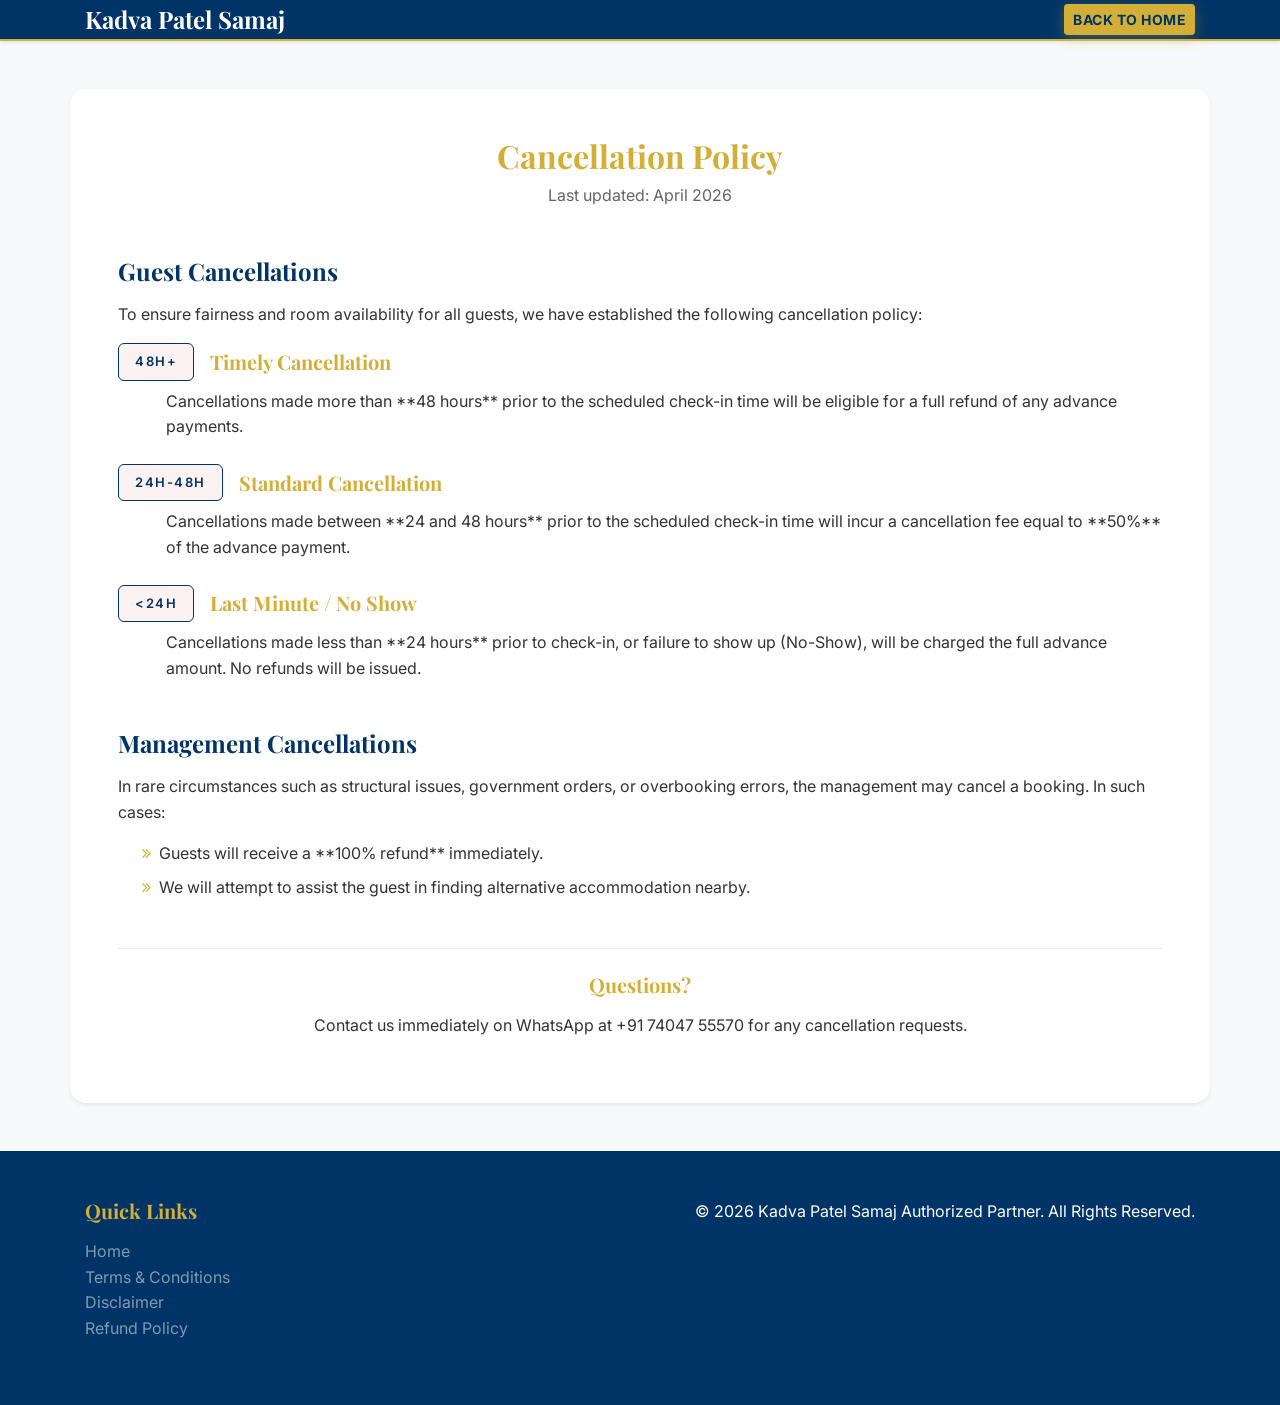
==== cancellation-policy.html @ cb04cd2f "Update contact phone number to +91 74047 55570" ====
<!DOCTYPE html><html lang="en-US">
<head>
    <meta charset="UTF-8">
    <meta name="viewport" content="width=device-width, initial-scale=1, shrink-to-fit=no">
    <title>Cancellation Policy | Kadva Patel Samaj Authorized Partner</title>
    <link rel="shortcut icon" href="images/u1.png" type="image/x-icon">
    <link href="https://fonts.googleapis.com/css?family=Caveat:400,700|Playfair+Display:400,400i,700,700i,900,900i|Sarabun:100,100i,200,200i,300,300i,400,400i,500,500i,600,600i,700,700i,800|Inter:wght@300;400;500;600;700&display=swap" rel="stylesheet">
    <link href="css/bootstrap.min.css" rel="stylesheet">
    <link href="css/custom.css" rel="stylesheet">
    <link href="https://cdnjs.cloudflare.com/ajax/libs/font-awesome/4.7.0/css/font-awesome.min.css" rel="stylesheet">
</head>
<body class="bg-light">

<nav class="navbar navbar-expand-lg navbar-light header-sticky shadow-sm bg-dark">
    <div class="container">
        <a class="navbar-brand m-0" href="index.html">
            <h4 class="text-white mb-0" style="font-family: 'Playfair Display', serif;">Kadva Patel Samaj</h4>
        </a>
        <a href="index.html" class="btn btn-primary btn-sm">Back to Home</a>
    </div>
</nav>

<div class="section py-5">
    <div class="container bg-white p-4 p-md-5 rounded-lg shadow-sm">
        <div class="section-title mb-5 text-center">
            <h2 class="font-weight-bold h2 mb-2" style="font-family: 'Playfair Display', serif;">Cancellation Policy</h2>
            <p class="text-muted">Last updated: April 2026</p>
        </div>

        <div class="policy-block mb-5">
            <h3 class="h4 font-weight-bold mb-3" style="color: var(--primary-color);">Guest Cancellations</h3>
            <p>To ensure fairness and room availability for all guests, we have established the following cancellation policy:</p>
            
            <ul class="list-unstyled">
                <li class="mb-4">
                    <div class="d-flex align-items-center mb-2">
                        <span class="badge badge-success mr-3 px-3 py-2">48H+</span>
                        <h5 class="mb-0 font-weight-bold">Timely Cancellation</h5>
                    </div>
                    <p class="ml-5">Cancellations made more than **48 hours** prior to the scheduled check-in time will be eligible for a full refund of any advance payments.</p>
                </li>
                <li class="mb-4">
                    <div class="d-flex align-items-center mb-2">
                        <span class="badge badge-warning mr-3 px-3 py-2">24H-48H</span>
                        <h5 class="mb-0 font-weight-bold">Standard Cancellation</h5>
                    </div>
                    <p class="ml-5">Cancellations made between **24 and 48 hours** prior to the scheduled check-in time will incur a cancellation fee equal to **50%** of the advance payment.</p>
                </li>
                <li class="mb-4">
                    <div class="d-flex align-items-center mb-2">
                        <span class="badge badge-danger mr-3 px-3 py-2">&lt;24H</span>
                        <h5 class="mb-0 font-weight-bold">Last Minute / No Show</h5>
                    </div>
                    <p class="ml-5">Cancellations made less than **24 hours** prior to check-in, or failure to show up (No-Show), will be charged the full advance amount. No refunds will be issued.</p>
                </li>
            </ul>
        </div>

        <div class="policy-block mb-5">
            <h3 class="h4 font-weight-bold mb-3" style="color: var(--primary-color);">Management Cancellations</h3>
            <p>In rare circumstances such as structural issues, government orders, or overbooking errors, the management may cancel a booking. In such cases:</p>
            <ul class="list-unstyled ml-4">
                <li class="mb-2"><i class="fa fa-angle-double-right mr-2 text-primary"></i>Guests will receive a **100% refund** immediately.</li>
                <li class="mb-2"><i class="fa fa-angle-double-right mr-2 text-primary"></i>We will attempt to assist the guest in finding alternative accommodation nearby.</li>
            </ul>
        </div>

        <div class="policy-block mb-0 text-center pt-4 border-top">
            <h3 class="h5 font-weight-bold mb-3">Questions?</h3>
            <p>Contact us immediately on WhatsApp at +91 74047 55570 for any cancellation requests.</p>
        </div>
    </div>
</div>

<footer class="main-footer py-5 bg-dark text-white">
    <div class="container">
        <div class="row">
            <div class="col-md-4 mb-4 mb-md-0">
                <h5 class="mb-3">Quick Links</h5>
                <ul class="list-unstyled">
                    <li><a href="index.html" class="text-white-50">Home</a></li>
                    <li><a href="terms.html" class="text-white-50">Terms & Conditions</a></li>
                    <li><a href="disclaimer.html" class="text-white-50">Disclaimer</a></li>
                    <li><a href="refund-policy.html" class="text-white-50">Refund Policy</a></li>
                </ul>
            </div>
            <div class="col-md-8 text-md-right">
                <p class="mb-0">&copy; 2026 Kadva Patel Samaj Authorized Partner. All Rights Reserved.</p>
            </div>
        </div>
    </div>
</footer>

<script src="js/jquery.js"></script>
<script src="js/bootstrap.min.js"></script>

</body>
</html>
---- css/custom.css ----
:root {
    --primary-color: #003366; /* Deep Royal Blue */
    --primary-hover: #004080;
    --accent-color: #D4AF37; /* Premium Gold */
    --accent-hover: #B8860B;
    --text-main: #333333;
    --text-muted: #777777;
    --bg-light: #F9F9F9;
    --white: #FFFFFF;
    --glass-bg: rgba(255, 255, 255, 0.9);
    --glass-blue: rgba(0, 51, 102, 0.85); /* Deep Blue Glassmorphism */
    --shadow-soft: 0 10px 30px rgba(0, 51, 102, 0.1);
    --shadow-medium: 0 15px 45px rgba(0, 51, 102, 0.15);
    --transition: all 0.3s ease;
}

body {
    color: var(--text-main);
    font-size: 16px;
    font-family: 'Inter', sans-serif;
    background-color: var(--bg-light);
    line-height: 1.6;
}

.h1, .h2, .h3, .h4, .h5, .h6, h1, h2, h3, h4, h5, h6 {
    color: var(--accent-color);
    font-family: 'Playfair Display', serif;
    font-weight: 700;
}

a {
    color: var(--primary-color);
    transition: var(--transition);
}

a:hover {
    color: var(--primary-hover);
    text-decoration: none;
}

.section {
    padding: 6rem 0;
}

.rounded-lg {
    border-radius: 16px !important;
}

/* Glassmorphism Navbar */
.navbar.header-sticky {
    background: var(--glass-bg);
    backdrop-filter: blur(15px);
    -webkit-backdrop-filter: blur(15px);
    border-bottom: 2px solid var(--accent-color);
    transition: var(--transition);
}

.navbar.header-sticky.sticky {
    padding: 0.5rem 1rem;
    box-shadow: var(--shadow-soft);
}

.navbar-light .navbar-nav .nav-link {
    color: var(--accent-color) !important;
    font-weight: 600;
    letter-spacing: 0.5px;
    position: relative;
    padding: 1.5rem 1rem !important;
}

.navbar-light .navbar-nav .nav-link::after {
    content: '';
    position: absolute;
    bottom: 20px;
    left: 1rem;
    right: 1rem;
    height: 2px;
    background: var(--primary-color);
    transform: scaleX(0);
    transition: transform 0.3s ease;
}

.navbar-light .navbar-nav .nav-link:hover::after,
.navbar-light .navbar-nav .nav-item.active .nav-link::after {
    transform: scaleX(1);
}


/* Floating Contact Buttons */
.floating-contact-wrap {
    position: fixed;
    bottom: 30px;
    width: 100%;
    z-index: 9999;
    pointer-events: none;
}

.floating-btn {
    width: 60px;
    height: 60px;
    border-radius: 50%;
    display: flex;
    align-items: center;
    justify-content: center;
    font-size: 28px;
    color: #fff !important;
    box-shadow: 0 8px 25px rgba(0, 0, 0, 0.25);
    transition: all 0.3s ease;
    text-decoration: none !important;
    pointer-events: auto;
    position: absolute;
}

.btn-whatsapp-float { background: #25d366; right: 30px; }
.btn-call-float { background: #007bff; left: 30px; }

.floating-btn:hover {
    transform: scale(1.1);
    box-shadow: 0 12px 30px rgba(0, 0, 0, 0.35);
}

@keyframes float-pulse {
    0% { transform: scale(1); }
    50% { transform: scale(1.05); }
    100% { transform: scale(1); }
}

.floating-btn { animation: float-pulse 3s infinite ease-in-out; }

@media (max-width: 767px) {
    .floating-btn { width: 55px; height: 55px; font-size: 24px; bottom: 20px; }
    .btn-whatsapp-float { right: 20px; }
    .btn-call-float { left: 20px; }
}

.bg-primary {
    background-color: var(--primary-color) !important;
}

.bg-gray {
    background: #ececec;
}

.bg-transparent {
    background-color: transparent !important;
}

.bg-dark {
    background-color: var(--primary-color) !important;
}

/* Text fonts ---------- */

.text-playfair-display {
    font-family: 'Playfair Display', serif;
}


/* Text color ---------- */

.text-primary {
    color: var(--primary-color) !important;
}

.text-danger {
    color: #F56961 !important;
}

.text-white-50 {
    color: rgba(255, 255, 255, 0.5) !important;
}

.text-dark {
    color: #1a171b !important;
}

.text-muted {
    color: #a7a7a7 !important;
}

.stroke-text {
    -webkit-text-stroke: 1px #fff;
    background-color: rgba(255, 255, 255, 0);
    color: rgba(255, 255, 255, 0);
    -webkit-transition: 0.3s;
    -o-transition: 0.3s;
    transition: 0.3s;
}


/* Box shadow ---------- */

.box-shadow {
    -webkit-box-shadow: 0 0 3px rgba(52, 58, 64, 0.15) !important;
    box-shadow: 0 0 3px rgba(52, 58, 64, 0.15) !important;
}

.shadow-xs {
    -webkit-box-shadow: 0 0 8px 0 rgba(0, 0, 0, .08);
    box-shadow: 0 0 8px 0 rgba(0, 0, 0, .08);
}


/* Card ---------- */

.card {
    border: 1px solid rgba(0,0,0,0.05);
    border-radius: 16px;
    transition: var(--transition);
}

.card-footer {
    border-top: 1px solid rgba(0,0,0,0.05);
    background: transparent;
}


/* Breadcrumb ---------- */

.breadcrumb {
    background-color: transparent;
}

.breadcrumb-item {
    height: 1.5rem;
    display: -webkit-box;
    display: -ms-flexbox;
    display: flex;
    -webkit-box-align: center;
    -ms-flex-align: center;
    align-items: center;
    font-weight: 600;
}

.breadcrumb-item + .breadcrumb-item {
    padding-left: 0.25rem;
}

.breadcrumb-item+.breadcrumb-item::before {
    content: '';
    background-image: url(../img/arrow.svg);
    width: 1.5rem;
    height: 1.5rem;
    padding: 0;
    margin-right: 0.25rem;
    -webkit-transform: rotateZ(180deg);
    -ms-transform: rotate(180deg);
    transform: rotateZ(180deg);
    opacity: .2;
}


/* Alert ---------- */

.alert-primary {
    color: #fff;
    background-color: #335eea;
    border-color: #335eea;
}

.alert-success {
    color: #fff;
    border-color: #42ba96;
    background-color: #42ba96;
    -webkit-box-shadow: 0 1px 2px rgba(0, 0, 0, 0.10), 0 0 2px rgba(0, 0, 0, 0.05);
    box-shadow: 0 1px 2px rgba(0, 0, 0, 0.10), 0 0 2px rgba(0, 0, 0, 0.05);
}

alert-warning {
    color: #2b354f;
    background-color: #fad776;
    border-color: #fad776;
    -webkit-box-shadow: 0 1px 2px rgba(0, 0, 0, 0.10), 0 0 2px rgba(0, 0, 0, 0.05);
    box-shadow: 0 1px 2px rgba(0, 0, 0, 0.10), 0 0 2px rgba(0, 0, 0, 0.05);
}

.alert-info {
    color: #fff;
    background-color: #7c69ef;
    border-color: #7c69ef;
    -webkit-box-shadow: 0 1px 2px rgba(0, 0, 0, 0.10), 0 0 2px;
    box-shadow: 0 1px 2px rgba(0, 0, 0, 0.10), 0 0 2px
}

.alert-danger {
    color: #fff;
    background-color: #df4759;
    border-color: #df4759;
    -webkit-box-shadow: 0 1px 2px rgba(0, 0, 0, 0.10), 0 0 2px;
    box-shadow: 0 1px 2px rgba(0, 0, 0, 0.10), 0 0 2px
}


/* Top, Bottom Left, Right ---------- */

.top-0 {
    top: 0
}

.bottom-0 {
    bottom: 0
}

.left-0 {
    left: 0
}

.right-0 {
    right: 0
}


/* Font wright -------- */

.font-weight-200 {
    font-weight: 200 !important;
}

.font-weight-500 {
    font-weight: 500 !important;
}

.font-weight-600 {
    font-weight: 600 !important;
}


/* Button ------------*/

.btn {
    font-size: 14px;
    font-weight: 600;
    padding: 0.8rem 1.8rem;
    border-radius: 50px;
    letter-spacing: 0.5px;
    transition: var(--transition);
    text-transform: uppercase;
}

.btn-primary {
    background-color: var(--accent-color);
    border-color: var(--accent-color);
    color: var(--primary-color);
    box-shadow: 0 4px 15px rgba(212, 175, 55, 0.3);
    font-weight: 700;
}

.btn-primary:hover {
    background-color: var(--accent-hover);
    border-color: var(--accent-hover);
    transform: translateY(-2px);
    color: var(--primary-color);
    box-shadow: 0 6px 20px rgba(212, 175, 55, 0.4);
}

.btn-blue {
    background-color: var(--primary-color);
    border-color: var(--primary-color);
    color: var(--white);
    box-shadow: 0 4px 15px rgba(0, 51, 102, 0.3);
}

.btn-blue:hover {
    background-color: var(--primary-hover);
    border-color: var(--primary-hover);
    transform: translateY(-2px);
    color: var(--white);
    box-shadow: 0 6px 20px rgba(0, 51, 102, 0.4);
}

.btn-gray {
    color: #333;
    background: #f1f1f1;
    border-bottom-color: #dce0e0;
}

.btn-white {
    background-color: #fff;
    border-color: #fff;
}

.btn-outline-white {
    color: #fff;
    background-color: transparent;
    border-color: #fff;
}


/* List style ----------- */

.list-style-2,
.list-style-3 {
    list-style: none;
    margin: 0;
    padding: 0;
}

.list-style-2 li,
.list-style-3 li {
    position: relative;
    padding-left: 20px;
}

.list-style-2 li:before {
    content: "";
    width: 10px;
    height: 1px;
    background-color: #F56961;
    position: absolute;
    top: 11px;
    left: 0;
}

.list-style-3 li:before {
    content: "\f00c";
    position: absolute;
    top: 4px;
    left: 0;
    font-family: Font Awesome\ 5 Free;
    font-weight: 900;
    font-size: 12px;
}


/*Tooltip ----------- */

.tooltip {
    font-size: 14px;
    font-weight: 600;
    font-family: 'Inter', sans-serif;
}

.tooltip-inner {
    padding: 0 0.5rem 0.20rem;
    background-color: #1a171b;
    border-radius: 0.20rem;
}


/*Popover ----------- */

.popover {
    max-width: 300px;
    border: 1px solid #ececec;
    -webkit-box-shadow: 0 0 6px 1px #eee;
    box-shadow: 0 0 6px 1px #eee;
}

.popover-body {
    color: #777;
    padding: 20px;
    font-family: 'Inter', sans-serif;
}

.bs-popover-auto[x-placement^="top"] > .arrow::before,
.bs-popover-top > .arrow::before {
    border-top-color: rgba(137, 137, 137, 0.25);
}

.bs-popover-auto[x-placement^="bottom"] > .arrow::before,
.bs-popover-bottom > .arrow::before {
    border-bottom-color: rgba(137, 137, 137, 0.25);
}


/* Border ------------------ */

.border {
    border: 1px solid #e9ecef !important;
}

.border-top {
    border-top: 1px solid #e9ecef !important;
}

.border-right {
    border-right: 1px solid #e9ecef !important;
}

.border-bottom {
    border-bottom: 1px solid #e9ecef !important;
}

.border-left {
    border-left: 1px solid #e9ecef !important;
}

.border-500 {
    border: 1px solid #ececec !important;
}

.border-top-500 {
    border-top: 1px solid #ececec !important;
}

.border-right-500 {
    border-right: 1px solid #ececec !important;
}

.border-bottom-500 {
    border-bottom: 1px solid #ececec !important;
}

.border-left-500 {
    border-left: 1px solid #ececec !important;
}

.border-top-muted {
    border-top: 1px solid rgba(231, 234, 243, 0.14) !important;
}


/* Font size ------------------ */

.fs-10 {
    font-size: 10px !important;
}

.fs-11 {
    font-size: 11px !important;
}

.fs-12 {
    font-size: 12px !important;
}

.fs-13 {
    font-size: 13px !important;
}

.fs-14 {
    font-size: 14px !important;
}

.fs-15 {
    font-size: 15px !important;
}

.fs-16 {
    font-size: 16px !important;
}

.fs-17 {
    font-size: 17px !important;
}

.fs-18 {
    font-size: 18px !important;
}

.fs-19 {
    font-size: 19px !important;
}

.fs-20 {
    font-size: 20px !important;
}

.fs-21 {
    font-size: 21px !important;
}

.fs-22 {
    font-size: 22px !important;
}

.fs-23 {
    font-size: 23px !important;
}

.fs-24 {
    font-size: 24px !important;
}

.fs-25 {
    font-size: 25px !important;
}

.fs-26 {
    font-size: 26px !important;
}

.fs-27 {
    font-size: 27px !important;
}

.fs-28 {
    font-size: 28px !important;
}

.fs-29 {
    font-size: 29px !important;
}

.fs-30 {
    font-size: 30px !important;
}

.fs-31 {
    font-size: 31px !important;
}

.fs-32 {
    font-size: 32px !important;
}


/*Form control ------*/

.form-control,
.custom-select {
    border-radius: 0;
    min-height: 46px;
}

.form-control:focus {
    border-color: var(--primary-color);
    -webkit-box-shadow: none;
    box-shadow: none;
}

/* Back to top ------*/

#toTop {
    position: fixed;
    bottom: 20px;
    right: 20px;
    cursor: pointer;
    display: none;
}

.btn-top {
    height: 40px;
    width: 40px;
    border-radius: 6px;
    text-align: center;
    line-height: 36px;
    color: #fff;
    background-color: var(--primary-color);
}


/*Custom title ------*/

.custom-title {
    padding-left: 50px;
}

.custom-title::before {
    position: absolute;
    left: 0;
    top: 50%;
    margin-top: -1px;
    height: 2px;
    width: 30px;
    content: '';
    background: var(--primary-color);
}


/*Navbar------------*/

.navbar {
    z-index: 2;
    padding: 0 1rem;
    background-color: var(--accent-color);
    -webkit-box-shadow: 0 0 3px rgba(52, 58, 64, 0.15);
    box-shadow: 0 0 3px rgba(52, 58, 64, 0.15);
    align-items: flex-start !important;
}

.header-sticky.sticky {
    left: 0;
    position: fixed;
    top: 0;
    width: 100%;
    z-index: 999;
    -webkit-animation: 300ms ease-in-out 0s normal none 1 running fadeInDown;
    animation: 300ms ease-in-out 0s normal none 1 running fadeInDown;
    -webkit-backdrop-filter: blur(15px);
    backdrop-filter: blur(15px);
    background-color: var(--accent-color);
}

.navbar-light .navbar-nav .nav-link {
    color: #000;
    font-weight: 700;
}
.search-icon .nav-link.dropdown-toggle::after {
    display: none;
}

.dropdown-menu.search-dropdown {
    padding: 15px;
    min-width: 14rem;
}



/*Dropdown*/

.dropdown-menu {
    border: 0;
    border-radius: 0;
    -webkit-box-shadow: 0 0 8px 0 rgba(0, 0, 0, .08);
    box-shadow: 0 0 8px 0 rgba(0, 0, 0, .08);
}

.dropdown-menu::before {
    content: "";
    display: block;
    position: absolute;
    bottom: 100%;
    left: 15px;
    width: 0;
    height: 0;
    border-style: solid;
    border-width: 0 10px 10px;
    border-color: transparent transparent #fff;
    top: auto;
}

.dropdown-menu.dropdown-menu-right::before {
    left: auto;
    right: 15px;
}

.dropdown-item {
    font-size: 14px;
    font-weight: 500;
}

.dropdown-item:focus,
.dropdown-item:hover {
    color: var(--primary-color);
    background-color: transparent;
}


/*navbar toggle*/

.navbar-toggler {
    padding: 0;
    border: 0;
    border-radius: 0;
}

.navbar-toggler:focus{
    outline: none;
}

.navbar-toggler-icon {
    width: 1.3em;
    height: 1.3em;
    background-image: url("../images/toggler-icon.svg") !important;
}
@media(max-width: 575px){
    .destinations-carousel.owl-theme .owl-nav [class*="owl-"]{
        left: 0 !important;
    }
    .destinations-carousel.owl-theme .owl-nav .owl-next {
        right: 0 !important;
    }
}
@media(max-width: 991px) {
    .login .nav-link,
    .search-icon .nav-link,
    .nav-btn .nav-link {
        font-size: 18px;
        margin-right: 12px;
        color: #fff;
        padding: 1.2rem 0;
        line-height: 1;
    }
}

@media(min-width: 992px) {
    .navbar {
        padding: 0;
    }
    .navbar-light .navbar-nav .nav-link {
        padding: 2.1rem 1rem;
        font-size: 15px;
    }
    .login .nav-link {
        padding: 2.181rem 2rem;
        border-left: 1px solid #ddd;
        text-transform: uppercase;
        font-size: 13px;
        color: #000;
        font-weight: 500;
        color: #fff;
    }
    .search-icon .nav-link {
        color: #fff;
        font-size: 18px;
        padding: 1.98rem 1rem;
        background-color: var(--primary-hover);
        border-left: 1px solid #ddd;
    }
    .nav-btn .nav-link {
        color: #fff;
        background-color: var(--primary-color);
        position: relative;
        font-weight: 500;
        padding: 2.134rem 2rem;
    }
    /*dropdown*/
    .dropdown-menu {
        padding: 30px;
        margin-top: 10px;
    }
    .dropdown-item {
        padding: .25rem 0;
    }
    .dropdown-menu.search-dropdown {
        min-width: 15rem;
    }
    /*navbar brand*/
    .navbar-brand {
        margin-left: 1rem;
    }
}

@media(min-width: 992px) and (max-width: 1199px) {
    .navbar-light .navbar-nav .nav-link {
        padding: 1.5rem .7rem;
        font-size: 13px;
    }
    .login .nav-link {
        padding: 1.5rem 1rem;
    }
    .search-icon .nav-link {
        padding: 1.29rem 1rem;
    }
    .nav-btn .nav-link {
        padding: 1.46rem 1rem;
    }
    .dropdown-item {
        padding: .25rem 0;
        font-size: 13px;
    }
}


/* Change this breakpoint if you change the breakpoint of the navbar */

@media (min-width: 992px) {
    .animate {
        animation-duration: 0.3s;
        -webkit-animation-duration: 0.3s;
        animation-fill-mode: both;
        -webkit-animation-fill-mode: both;
    }
}

@keyframes slideIn {
    0% {
        -webkit-transform: translateY(1rem);
        transform: translateY(1rem);
        opacity: 0;
    }
    100% {
        -webkit-transform: translateY(0rem);
        transform: translateY(0rem);
        opacity: 1;
    }
    0% {
        -webkit-transform: translateY(1rem);
        transform: translateY(1rem);
        opacity: 0;
    }
}

@-webkit-keyframes slideIn {
    0% {
        -webkit-transform: transform;
        -webkit-opacity: 0;
    }
    100% {
        -webkit-transform: translateY(0);
        -webkit-opacity: 1;
    }
    0% {
        -webkit-transform: translateY(1rem);
        -webkit-opacity: 0;
    }
}

.slideIn {
    -webkit-animation-name: slideIn;
    animation-name: slideIn;
}


/* Other styles for the page not related to the animated dropdown */

.carousel-item {
    height: 560px;
    min-height: 350px;
    background: no-repeat center center scroll;
    background-size: cover;
}

.carousel-item::before {
    width: 100%;
    height: 100%;
    position: absolute;
    left: 0;
    top: 0;
    content: "";
    background: rgba(0, 0, 0, 0.3);
}

/* Slider ------*/

.header-slider {
    overflow: hidden;
    position: absolute;
    width: 100%;
    height: 100%;
    left: 0;
    top: 0;
}

.slider_preloader {
    position: absolute;
    top: 0;
    left: 0;
    right: 0;
    bottom: 0;
    z-index: 1;
    min-height: 100%;
    background: rgb(255, 255, 255);
}

.slider_preloader_status {
    width: 200px;
    height: 200px;
    position: absolute;
    left: 50%;
    top: 50%;
    background-image: url(../img/status.gif);
    background-repeat: no-repeat;
    background-position: center;
    margin: -100px 0 0 -100px;
}

.animation-slide {
    height: 100%;
}

.animation-slide .item,
.header-slider-preloader {
    height: 850px; /* Increased for mobile for better visual */
}

@media (min-width: 992px) {
    .animation-slide .item,
    .header-slider-preloader {
        height: 780px; 
    }
}

.animation-slide .item {
    position: relative;
    z-index: 1;
    background-repeat: no-repeat;
    background-size: cover;
    background-position: center;
}

.animation-slide .item::after {
    content: "";
    height: 100%;
    left: 0;
    position: absolute;
    top: 0;
    width: 100%;
    z-index: -1;
    background-color: rgba(0, 0, 0, .2);
}

.animation-slide.owl-theme .owl-nav,
.destinations-carousel.owl-theme .owl-nav,
.blog-carousel.owl-theme .owl-nav {
    margin: 0;
}

.animation-slide.owl-theme .owl-nav [class*="owl-"],
.blog-carousel.owl-theme .owl-nav [class*="owl-"] {
    color: #1a171b;
    padding: 4px 7px;
    display: inline-block;
    cursor: pointer;
    position: absolute;
    top: 50%;
    left: 0;
    opacity: 0;
    -webkit-transition: all 0.3s ease 0s;
    -o-transition: all 0.3s ease 0s;
    transition: all 0.3s ease 0s;
    -webkit-transform: translate(0%, -50%);
    -ms-transform: translate(0%, -50%);
    transform: translate(0%, -50%);
    font-size: 30px;
    height: 70px;
    width: 70px;
    border-radius: 0;
    line-height: 70px;
    margin: 0;
    background-color: #fff;
    -webkit-transition-duration: 0.5s;
    transition-duration: 0.5s;
    -webkit-transition-timing-function: linear;
    transition-timing-function: linear;
}
.destinations-carousel.owl-theme .owl-nav [class*="owl-"]{
    color: #fff;
    padding: 4px 7px;
    display: inline-block;
    cursor: pointer;
    position: absolute;
    top: 50%;
    left: -24px;
    opacity: 0;
    -webkit-transition: all 0.3s ease 0s;
    -o-transition: all 0.3s ease 0s;
    transition: all 0.3s ease 0s;
    -webkit-transform: translate(0%, -50%);
    -ms-transform: translate(0%, -50%);
    transform: translate(0%, -50%);
    font-size: 14px;
    height: 60px;
    width: 60px;
    border-radius: 100%;
    margin: 0;
    background-color: #f8f9fa;
    -webkit-transition-duration: 0.5s;
    -webkit-transition-timing-function: linear;
    border: 10px solid #fff;
    display: flex;
    align-items: center;
    justify-content: center;
    background-color: var(--primary-color);
}

.destinations-carousel.owl-theme .owl-nav [class*="owl-"] {
    opacity: 1;
}

.slider-one .animation-slide.owl-theme .owl-nav .owl-next:hover {
    -webkit-box-shadow: -100px 0 0 var(--primary-color) inset;
    box-shadow: -100px 0 0 var(--primary-color) inset;
}

.slider-one .animation-slide.owl-theme .owl-nav .owl-prev:hover {
    -webkit-box-shadow: 100px 0 0 var(--primary-color) inset;
    box-shadow: 100px 0 0 var(--primary-color) inset;
}

.slider-two .animation-slide.owl-theme .owl-nav .owl-next:hover {
    -webkit-box-shadow: -100px 0 0 var(--primary-color) inset;
    box-shadow: -100px 0 0 var(--primary-color) inset;
}

.slider-two .animation-slide.owl-theme .owl-nav .owl-prev:hover {
    -webkit-box-shadow: 100px 0 0 var(--primary-color) inset;
    box-shadow: 100px 0 0 var(--primary-color) inset;
}

.animation-slide.owl-theme .owl-nav .owl-next,
.blog-carousel.owl-theme .owl-nav .owl-next {
    left: auto;
    right: 0;
}
.destinations-carousel.owl-theme .owl-nav .owl-next{
    left: auto !important;
    right: -24px;
}
.hero-header:hover .animation-slide .owl-nav .owl-prev {
    left: 20px;
    opacity: 1;
}

.hero-header:hover .animation-slide .owl-nav .owl-next {
    right: 20px;
    opacity: 1;
}

.blog-carousel:hover .owl-nav .owl-prev,
.blog-carousel:hover .owl-nav .owl-next {
    opacity: 1;
}

@media only screen and (max-width: 1200px) {
    .slide-tablecell .slide-text h2 {
        font-size: 50px;
        line-height: 60px;
    }
}

@media only screen and (max-width: 991px) {
    .slide-text {
        text-align: center;
    }
}

@media only screen and (max-width: 991px) {
    .slide-tablecell .slide-text h2 {
        font-size: 40px;
        line-height: 50px;
    }
    .slide-tablecell .slide-text h2 br,
    .slide-tablecell .slide-text p br {
        display: none;
    }
}

@media only screen and (max-width: 767px) {
    .slide-tablecell .slide-text h2 {
        font-size: 36px;
        line-height: 38px;
    }
    .slide-tablecell .slide-text p {
        display: -webkit-box;
        height: 134px;
        margin: 0 auto;
        -webkit-line-clamp: 5;
        line-clamp: 5;
        -webkit-box-orient: vertical;
        overflow: hidden;
        text-overflow: ellipsis;
        -o-text-overflow: ellipsis;
        -ms-text-overflow: ellipsis;
    }
    .slide-tablecell .slide-text >:nth-child(3) {
        margin-top: 30px;
    }
    .animation-slide.owl-theme .owl-nav [class*="owl-"] {
        font-size: 21px;
        height: 50px;
        width: 50px;
        line-height: 46px;
    }
}

/*Header --------------------*/

.hero-header {
    margin: 0;
    width: 100%;
    position: relative;
}

.hero-header .hero-header_wrap {
    display: -webkit-box;
    display: -ms-flexbox;
    display: flex;
    -webkit-box-orient: vertical;
    -webkit-box-direction: normal;
    -ms-flex-direction: column;
    flex-direction: column;
    -webkit-box-pack: center;
    -ms-flex-pack: center;
    justify-content: center;
    height: 100%;
    position: relative;
    z-index: 1;
}

.header-subtitle {
    text-transform: uppercase;
    padding-left: 50px;
    position: relative;
    font-size: 14px;
    font-weight: 700;
    letter-spacing: 1px;
    color: #fff;
}

.header-subtitle::before {
    position: absolute;
    left: 0;
    top: 50%;
    margin-top: -1px;
    height: 2px;
    width: 30px;
    content: '';
    background: #fff;
}

.hero-header .hero-header_wrap .header-text .header-title {
    color: #fff;
    font-size: 35px;
    line-height: 1.5;
    margin-bottom: 2rem;
    font-weight: 700;
    font-family: 'Playfair Display', serif;
}

.hero-header .hero-header_wrap .header-text .header-des {
    padding: 0;
    color: #fff;
    font-weight: 400;
    font-size: 16px;
    margin-top: 20px;
    text-shadow: 4px 4px 12px rgba(0, 0, 0, 0.3);
}

@media(min-width: 576px) {
    .hero-header .hero-header_wrap .header-text .header-title {
        font-size: 32px;
    }
    .hero-header .hero-header_wrap .header-text .header-des {
        font-size: 20px;
    }
}

@media(min-width: 768px) {
    .hero-header .hero-header_wrap .header-text .header-title {
        font-size: 48px;
        font-weight: 800;
        letter-spacing: -1px;
    }
    .hero-header .hero-header_wrap .header-text .header-des {
        font-size: 20px;
        font-weight: 300;
        letter-spacing: 1px;
        text-transform: uppercase;
        margin-top: 10px;
        opacity: 0.9;
    }
}

@media(min-width: 992px) {
    .hero-header {
        height: 780px;
    }
    .hero-header .hero-header_wrap .header-text .header-title {
        font-size: 35px;
        line-height: 1.5;
    }
    .header-subtitle {
        padding-left: 100px;
    }
    .header-subtitle::before {
        width: 75px;
    }
}

.offer {
    background-color: rgba(0, 0, 0, 0.4);
    padding: 50px;
    height: 780px;
    -webkit-backdrop-filter: blur(15px);
    backdrop-filter: blur(15px);
}

.offer h2 {
    font-size: 52px;
    line-height: 52px;
    font-family: 'Caveat', cursive;
}

.ribbon {
    width: 50px;
    height: 80px;
    background: var(--primary-color);
    right: 20px;
    position: absolute;
    display: -webkit-box;
    display: -ms-flexbox;
    display: flex;
    -webkit-box-align: center;
    -ms-flex-align: center;
    align-items: center;
    -webkit-box-pack: center;
    -ms-flex-pack: center;
    justify-content: center;
    top: -350px;
    -webkit-animation: drop forwards 0.8s 1s cubic-bezier(0.165, 0.84, 0.44, 1);
    animation: drop forwards 0.8s 1s cubic-bezier(0.165, 0.84, 0.44, 1);
}

@-webkit-keyframes drop {
    0% {
        top: -350px;
    }
    100% {
        top: 0;
    }
}

@keyframes drop {
    0% {
        top: -350px;
    }
    100% {
        top: 0;
    }
}

.ribbon:before {
    content: "";
    position: absolute;
    bottom: -25px;
    left: 0;
    width: 0;
    height: 0;
    border-top: 25px solid var(--primary-color);
    border-right: 25px solid transparent;
    z-index: 997;
}

.ribbon:after {
    content: "";
    position: absolute;
    bottom: -25px;
    right: 0;
    width: 0;
    height: 0;
    border-top: 25px solid var(--primary-color);
    border-left: 25px solid transparent;
    z-index: 998;
}

.ribbon span {
    -webkit-transform: rotate(90deg);
    -ms-transform: rotate(90deg);
    transform: rotate(90deg);
    display: block;
    margin-bottom: 8px;
    color: #fff;
    font-size: 18px;
    font-weight: 700;
    letter-spacing: 0.5px;
}

.offer-carousel.owl-theme .owl-nav.disabled + .owl-dots {
    margin-top: 0;
    position: absolute;
    top: 20px;
    left: 20px;
}

.offer-carousel.owl-theme .owl-dots .owl-dot span {
    margin: 2px;
    background: transparent;
    border: 2px solid #FFF;
    -webkit-transition: 0.3s;
    -o-transition: 0.3s;
    transition: 0.3s;
}

.owl-theme .owl-dots .owl-dot.active span,
.owl-theme .owl-dots .owl-dot:hover span {
    height: 13px;
    width: 13px;
}

@media(min-width: 768px) and (max-width: 1199px) {
    .offer {
        padding: 20px;
    }
    .offer h2 {
        font-size: 24px;
    }
    .offer h3 {
        font-size: 18px;
    }
}



/*Slideer ----------------------------*/


.shape {
    position: absolute;
    pointer-events: none;
    right: 0;
    bottom: -1px;
    left: 0;
    z-index: 1;
}
.shape > svg {
    -webkit-transform: scale(2);
    transform: scale(2);
    width: 100%;
    height: auto;
    -webkit-transform-origin: top center;
    transform-origin: top center;
}





/*Search form*/

.search-area {
    position: relative;
    z-index: 1;
    margin: 3rem 0;
    border-radius: 6px;
    overflow: hidden;
}

.search-form-content .form-group {
    margin: 0;
}

.search-form-content .search-option {
    background-color: #fff;
}

.search-form-content .search-option label {
    color: #212529;
    font-weight: 700;
    margin: 0;
    text-align: center;
    display: block;
    position: absolute;
    pointer-events: none;
    top: 18px;
    left: 50%;
    -webkit-transform: translate(-50%, 0%);
    -ms-transform: translate(-50%, 0%);
    transform: translate(-50%, 0%);
    width: 100%;
    z-index: 1;
    text-transform: uppercase;
    font-size: 13px;
    letter-spacing: 0.5px;
}

.search-title {
    color: #212529;
    font-weight: 700;
    letter-spacing: 0.5px;
}

.search-form-content .form-control {
    color: #1a171b;
}

.search-form-content .form-control:focus {
    -webkit-box-shadow: none;
    box-shadow: none;
}

.search-form-content .btn {
    color: #fff;
    font-weight: 600;
    font-size: 16px;
    border: 0;
    padding: 0 25px;
    width: 100%;
    border-radius: 0;
    height: 110px;
    background-color: var(--primary-color);
    position: relative
}

.search-form-content .btn.focus,
.search-form-content .btn:focus {
    -webkit-box-shadow: none;
    box-shadow: none;
}

.search-form-content .btn span {
    display: block;
    font-size: 12px;
    color: #debfbf;
}

@media(max-width: 991px) {
    .search-area {
        padding: 30px;
        -webkit-box-shadow: 0 0 3px rgba(52, 58, 64, 0.15) !important;
        box-shadow: 0 0 3px rgba(52, 58, 64, 0.15) !important;
        background: #fff;
    }
    .search-form-content .search-option {
        height: 82px;
        border-bottom: 1px solid #dee2e6;
    }
}

@media(min-width: 992px) {
    .search-area {
        margin: -55px 0;
        -webkit-box-shadow: 0 0 3px rgba(52, 58, 64, 0.15) !important;
        box-shadow: 0 0 3px rgba(52, 58, 64, 0.15) !important;
    }
    .search-form-content .search-option {
        border-right: 1px solid rgba(128, 128, 128, 0.2);
    }
    .search-form-content .search-option label {
        top: 30px;
    }
    .search-form-content .btn::before {
        content: "";
        display: block;
        position: absolute;
        z-index: 2;
        width: 24px;
        top: 0;
        bottom: 0;
        width: 9px;
        right: 100%;
        background-position: 0 0;
        background-repeat: no-repeat;
        background-size: 100% 100%;
        background-image: url(../img/small-vertical.svg);
    }
}


/* Datepicker ---------- */

.daterangepicker {
    border: 0;
    border-radius: 0;
    font-family: 'Roboto', sans-serif;
    -webkit-animation: fpFadeInDown 300ms cubic-bezier(.23, 1, .32, 1);
    animation: fpFadeInDown 300ms cubic-bezier(.23, 1, .32, 1);
    -webkit-box-shadow: 0 .5rem 1rem rgba(0, 0, 0, .15);
    box-shadow: 0 .5rem 1rem rgba(0, 0, 0, .15);
    margin-top: 10px;
}

@-webkit-keyframes fpFadeInDown {
    from {
        opacity: 0;
        -webkit-transform: translate3d(0, -20px, 0);
        transform: translate3d(0, -20px, 0)
    }
    to {
        opacity: 1;
        -webkit-transform: translate3d(0, 0, 0);
        transform: translate3d(0, 0, 0)
    }
}

@keyframes fpFadeInDown {
    from {
        opacity: 0;
        -webkit-transform: translate3d(0, -20px, 0);
        transform: translate3d(0, -20px, 0)
    }
    to {
        opacity: 1;
        -webkit-transform: translate3d(0, 0, 0);
        transform: translate3d(0, 0, 0)
    }
}

.daterangepicker .calendar-table th,
.daterangepicker .calendar-table td {
    text-transform: uppercase;
    font-size: 14px;
}

.daterangepicker .calendar-table th {
    font-weight: 600;
    color: #1a171b;
}

.daterangepicker .calendar-table td {
    font-size: 16px;
    font-family: 'Playfair Display', serif;
}

.daterangepicker th.month {
    font-weight: 500;
}

@media(min-width: 576px) {
    .daterangepicker {
        padding: 30px;
    }
    .daterangepicker::before {
        content: "";
        display: block;
        position: absolute;
        bottom: 100%;
        left: 50%;
        margin-left: -10px;
        width: 0;
        height: 0;
        border-style: solid;
        border-width: 0 10px 10px;
        border-color: transparent transparent #fff;
        top: auto;
    }
    .daterangepicker .drp-calendar.left {
        padding: 0 30px 30px 0;
        border-right: 1px solid #edeceb;
    }
    .daterangepicker .drp-calendar.left .calendar-table {
        padding-right: 0;
    }
    .daterangepicker .drp-calendar.right {
        padding: 0 0px 30px 30px;
    }
    .daterangepicker .drp-buttons {
        padding: 8px 0 0;
        border-top: 1px solid #edeceb;
    }
    .daterangepicker .drp-selected {
        font-size: 14px;
    }
    .daterangepicker .drp-buttons .btn {
        font-size: 12px;
        font-weight: 500;
    }
}


/* Select2 ---------- */

.search-form-content .form-control,
.select2-container--bootstrap .select2-selection {
    border: 0;
    padding: 40px 15px 15px;
    -webkit-box-shadow: none;
    box-shadow: none;
    font-size: 15px;
    font-weight: 500;
    height: 80px;
    cursor: pointer;
    text-align: center;
    border-radius: 0;
}

.select2-container--bootstrap .select2-selection--single .select2-selection__rendered {
    color: #1a171b;
}

.select2-container--bootstrap.select2-container--focus .select2-selection,
.select2-container--bootstrap.select2-container--open .select2-selection {
    -webkit-box-shadow: none;
    box-shadow: none;
}


/*select2 dropdown*/

.select2-container--bootstrap .select2-dropdown {
    margin-top: 10px;
    border: 0;
    -webkit-box-shadow: 0 .5rem 1rem rgba(0, 0, 0, .15);
    box-shadow: 0 .5rem 1rem rgba(0, 0, 0, .15);
    -webkit-animation: fpFadeInDown 300ms cubic-bezier(.23, 1, .32, 1);
    animation: fpFadeInDown 300ms cubic-bezier(.23, 1, .32, 1);
    overflow: visible;
    border-radius: 0;
}

.select2-container--bootstrap .select2-dropdown::before {
    content: "";
    display: block;
    position: absolute;
    bottom: 100%;
    left: 50%;
    margin-left: -10px;
    width: 0;
    height: 0;
    border-style: solid;
    border-width: 0 10px 10px;
    border-color: transparent transparent #fff;
    top: auto;
}

.select2-search--dropdown {
    padding: 1rem;
}

.select2-container--bootstrap .select2-search--dropdown .select2-search__field {
    border: 1px solid #e7e7e7;
    -webkit-box-shadow: none;
    box-shadow: none;
    border-radius: 0;
}

.select2-container--bootstrap .select2-results__option {
    padding: 6px 1rem;
}

.select2-container--bootstrap .select2-results__option--highlighted[aria-selected] {
    background-color: var(--primary-color);
}


/*Select2 arrow*/

.select2-container--bootstrap .select2-selection--single .select2-selection__arrow b {
    top: 60%;
}

@media(max-width: 991px) {
    .search-form-content .search-option label {
        text-align: left;
    }
    .search-form-content .form-control,
    .select2-container--bootstrap .select2-selection {
        text-align: left;
        padding-left: 0;
    }
}

@media(min-width: 992px) {
    .search-form-content .form-control,
    .select2-container--bootstrap .select2-selection {
        padding: 55px 15px 30px;
        height: 110px;
    }
}


/* Number spinner ---------- */

.spinner {
    -ms-flex-item-align: center;
    -ms-grid-row-align: center;
    align-self: center;
    min-width: 30px;
    border: 0;
    text-align: center;
    font-size: 18px;
    font-weight: 500;
    color: #212529;
    width: 30px;
}

.btn-pm {
    background-color: rgba(189, 15, 15, 0.05);
    height: 20px;
    width: 20px;
    border-radius: 4px;
    text-align: center;
    color: var(--primary-color) !important;
    font-size: 9px;
    line-height: 18px;
    cursor: pointer;
    border: 1px solid #efbcbc;
    display: flex;
    align-items: center;
    justify-content: center;
    padding: 0;
}

@media(min-width: 992px) {
    .search-form {
        left: 0;
        right: 0;
        z-index: 1;
        margin-top: -48px;
        position: absolute;
    }
    .search-form form {
        max-width: calc(1110px + 0rem);
        margin: 0 auto;
    }
}


/*Feature ------------- */

.section-feature {
    padding-top: 8rem
}


/*About ------------- */

.feature-box .feature-box-icon {
    height: 100px;
    width: 100px;
    background-color: rgba(189, 15, 15, 0.05);
    text-align: center;
    line-height: 92px;
    margin: auto;
    border-radius: 10px;
}

.feature-box .feature-box-icon svg {
    height: 40px;
    width: 40px;
    fill: var(--primary-color);
}

.section-about .heading {
    z-index: 2;
}

.heading .title {
    font-size: 28px;
}

.heading .description {
    margin: 20px auto 0;
}

.heading .head-button a::after {
    float: right;
    content: '';
    position: relative;
    width: 60px;
    height: 2px;
    display: block;
    margin: 11px 10px 0 20px;
    background: var(--primary-color);
}

.section-about .img-box {
    z-index: 1;
}

.section-about .img-box .about-img a {
    overflow: hidden;
}

.section-about .img-box .about-img a img {
    -webkit-transition: all .2s;
    -o-transition: all .2s;
    transition: all .2s;
}

.section-about .img-box .about-img a img:hover {
    -webkit-transform: scale(1.1);
    -ms-transform: scale(1.1);
    transform: scale(1.1);
}

@media(min-width: 768px) {
    .section-about .img-box {
        right: 100px;
    }
    .section-about .heading {
        padding: 65px 100px 0 0;
        left: 100px;
    }
    .heading .title {
        font-size: 44px;
    }
}

.team-member {
    margin: 15px 0;
    padding: 0;
}

.team-member figure {
    position: relative;
    overflow: hidden;
    padding: 0;
    margin: 0;
}

.team-member figcaption ul {
    visibility: visible;
    -webkit-transition: all 0.1s ease-in-out;
    -o-transition: all 0.1s ease-in-out;
    transition: all 0.1s ease-in-out;
}

.team-member figcaption ul li {
    padding: 5px;
}

.team-member figcaption {
    z-index: 996;
    overflow: hidden;
    visibility: hidden;
    height: 0;
    -webkit-transition: all 0.3s ease-in-out;
    -o-transition: all 0.3s ease-in-out;
    transition: all 0.3s ease-in-out;
}

.team-member figure:hover figcaption {
    visibility: visible;
    color: #fff;
    background: rgba(0, 0, 0, 0.3);
    /* Primary color, can be changed via colors.css */
    height: 100%;
    -webkit-transition: all 0.3s ease-in-out;
    -o-transition: all 0.3s ease-in-out;
    transition: all 0.3s ease-in-out;
}

.team-member figure img {
    -webkit-transform: scale(1) rotate(0) translateY(0);
    -ms-transform: scale(1) rotate(0) translateY(0);
    transform: scale(1) rotate(0) translateY(0);
    -webkit-transition: all 0.4s ease-in-out;
    -o-transition: all 0.4s ease-in-out;
    transition: all 0.4s ease-in-out;
}

.team-member figure:hover img {
    -webkit-transform: scale(1.1) rotate(1deg) translateY(12px);
    -ms-transform: scale(1.1) rotate(1deg) translateY(12px);
    transform: scale(1.1) rotate(1deg) translateY(12px);
    -webkit-transition: all 0.4s ease-in-out;
    -o-transition: all 0.4s ease-in-out;
    transition: all 0.4s ease-in-out;
}
.badge {
    display: inline-block;
    font-weight: 600;
    line-height: 1.5;
    text-align: center;
    white-space: nowrap;
    vertical-align: baseline;
    letter-spacing: .12em;
    padding: 3px 10px 2px;
    color: var(--primary-color);
    background-color: rgba(189, 15, 15, 0.05);
    font-size: 13px;
    border: 1px solid var(--primary-color);
    border-radius: 6px;
}

.section-title .title {
    letter-spacing: 0.5px;
    font-size: 30px !important;
}


.play-icon {
    position: absolute;
    bottom: 50%;
    -webkit-transform: translateY(50%);
    transform: translateY(50%);
    right: 0;
    left: 0;
    text-align: center;
}
.play-btn {
    height: 78px;
    width: 78px;
    font-size: 30px;
    line-height: 76px;
    border-radius: 50%;
    display: inline-block;
    color: #fff;
}


/*Gallery ---------------------- */


/* clear fix */

.grid:after {
    content: "";
    display: block;
    clear: both;
}


/*element-item*/

.grid {
    margin: 2px;
}


/* 5 columns, percentage width */

.grid-item,
.grid-sizer {
    width: 50%;
    padding: 2px;
}

.grid-item--width2 {
    width: 50%;
}

.grid-item {
    float: left;
}

.moreinfo {
    opacity: 0;
    background: rgba(0, 0, 0, .3);
}

.user-name {
    font-size: 15px;
}

.grid-item:hover .moreinfo {
    opacity: 1;
}

@media(min-width: 768px) {
    .grid-item,
    .grid-sizer {
        width: 20%;
    }
    .grid-item--width2 {
        width: 40%;
    }
    .user-name {
        font-size: 20px;
    }
}


/* Post cat ---------------------- */

.post-cat {
    letter-spacing: .12em;
    padding: 3px 10px 2px;
    color: var(--primary-color);
    background-color: rgba(189, 15, 15, 0.05);
    font-size: 11px;
    border: 1px solid var(--primary-color);
    border-radius: 6px;
}

.post-content {
    position: relative;
    padding: 30px 0 0 35px;
}

.post-heading {
    line-height: 26px;
}

.post-heading a {
    color: #343a40;
    text-decoration: underline;
}

.post-date {
    top: 30px;
    right: 100%;
    -webkit-transform-origin: 100% 0;
    -ms-transform-origin: 100% 0;
    transform-origin: 100% 0;
    -webkit-transform: rotate(-90deg);
    -ms-transform: rotate(-90deg);
    transform: rotate(-90deg);
    white-space: nowrap;
}

.post-image {
    overflow: hidden;
    position: relative;
    background-color: #2b2a29;
    border-radius: 6px;
}

.format {
    bottom: 20px;
    z-index: 8;
    width: 55px;
    height: 44px;
    border-top-right-radius: 10em;
    border-bottom-right-radius: 10em;
    background: var(--primary-color);
}

.responsive-media img {
    width: 100%;
}

.post-image img {
    -webkit-transition: all .3s ease-out;
    -o-transition: all .3s ease-out;
    transition: all .3s ease-out;
    vertical-align: top;
}

.post-card:active .post-image img,
.post-card:focus .post-image img,
.post-card:hover .post-image img {
    -webkit-transition-duration: .1s;
    -o-transition-duration: .1s;
    transition-duration: .1s;
    -webkit-transform: scale(1.05);
    -ms-transform: scale(1.05);
    transform: scale(1.05);
    opacity: .4;
}


/* Blog page ---------- */

.masonry-post {
    height: 370px;
}

.masonry-post:before {
    content: '';
    width: 100%;
    height: 100%;
    position: absolute;
    background-image: -webkit-linear-gradient(16deg, rgb(0, 0, 0), rgba(0, 0, 0, 0));
    background-image: -o-linear-gradient(16deg, rgb(0, 0, 0), rgba(0, 0, 0, 0));
    background-image: linear-gradient(74deg, rgb(0, 0, 0), rgba(0, 0, 0, 0));
    z-index: 1;
    opacity: 0.8;
    border-radius: 6px;
    pointer-events: none;
}

.masonry-img img {
    height: 370px;
    -o-object-fit: cover;
    object-fit: cover;
}

.masonry-post-text {
    z-index: 1;
    padding: 40px 30px 30px;
}

.masonry-post-text h2 {
    font-size: 28px;
}

.masonry-post-text h2 a {
    color: #fff;
}

.masonry-post-text h2 a:hover {
    color: #fff;
}

.pre-data .icon {
    height: 16px;
    width: 16px !important;
}

.dot {
    display: inline-block;
    width: 3px;
    height: 3px;
    background-color: rgb(255, 255, 255);
    margin: 0px 20px;
    border-radius: 100%;
}


/* Blog details page ---------- */


/*Details Post share icon*/

.share_article .boxed_icon {
    vertical-align: middle;
    width: 51px;
    height: 49px;
    line-height: 1;
    margin-bottom: 10px;
    background: #fff;
    border: 1px solid #eaeaea;
}

.share_article .boxed_icon:last-child {
    margin-bottom: 0;
}

.smedia.facebook,
.share_article .boxed_icon.facebook,
.social_share_btn ul li.li-facebook a {
    background: #3b5998;
    border-color: #3b5998;
}

.smedia.twitter,
.share_article .boxed_icon.twitter,
.social_share_btn ul li.li-twitter a {
    background: #50abf0;
    border-color: #50abf0;
}

.smedia.googleplus,
.share_article .boxed_icon.google-plus,
.social_share_btn ul li.li-google-plus a {
    background: #df4a32;
    border-color: #df4a32;
}

.smedia.pinterest,
.share_article .boxed_icon.pinterest,
.social_share_btn ul li.li-pinterest a {
    background: #cc2127;
    border-color: #cc2127;
}

.smedia.facebook:hover,
.share_article .boxed_icon.facebook i,
.social_share_btn ul li.li-facebook a i {
    text-shadow: #283d6c 1px 1px, #283d6c 2px 2px, #283d6c 3px 3px, #293f6f 4px 4px, #2a4173 5px 5px, #2b4376 6px 6px, #2d457a 7px 7px, #2e477d 8px 8px, #2f4981 9px 9px, #314b84 10px 10px, #324d88 11px 11px, #334f8b 12px 12px, #35518f 13px 13px, #365392 14px 14px, #375596 15px 15px, #39579a 16px 16px;
}

.smedia.twitter:hover,
.share_article .boxed_icon.twitter i,
.social_share_btn ul li.li-twitter a i {
    text-shadow: #3878a8 1px 1px, #3878a8 2px 2px, #3878a8 3px 3px, #397bad 4px 4px, #3b7fb3 5px 5px, #3d83b8 6px 6px, #3f87be 7px 7px, #418bc3 8px 8px, #438fc9 9px 9px, #4493ce 10px 10px, #4697d4 11px 11px, #489bd9 12px 12px, #4a9fdf 13px 13px, #4ca3e4 14px 14px, #4ea7ea 15px 15px, #50abf0 16px 16px;
}

.smedia.googleplus:hover,
.share_article .boxed_icon.google-plus i,
.social_share_btn ul li.li-google-plus a i {
    text-shadow: #9c3423 1px 1px, #9c3423 2px 2px, #9c3423 3px 3px, #a13524 4px 4px, #a63725 5px 5px, #ab3926 6px 6px, #b03a27 7px 7px, #b53c28 8px 8px, #ba3e29 9px 9px, #c03f2b 10px 10px, #c5412c 11px 11px, #ca432d 12px 12px, #cf442e 13px 13px, #d4462f 14px 14px, #d94830 15px 15px, #df4a32 16px 16px;
}

.smedia.pinterest:hover,
.share_article .boxed_icon.pinterest i,
.social_share_btn ul li.li-pinterest a i {
    text-shadow: #901415 1px 1px, #901415 2px 2px, #901415 3px 3px, #941415 4px 4px, #991516 5px 5px, #9e1617 6px 6px, #a21617 7px 7px, #a71718 8px 8px, #ac1819 9px 9px, #b01819 10px 10px, #b5191a 11px 11px, #ba1a1b 12px 12px, #be1a1b 13px 13px, #c31b1c 14px 14px, #c81c1d 15px 15px, #cd1d1e 16px 16px;
}

.smedia.linkedin:hover {
    text-shadow: #9e0029 1px 1px, #9e0029 2px 2px, #9e0029 3px 3px, #a3002a 4px 4px, #a8002b 5px 5px, #ad002c 6px 6px, #b2002e 7px 7px, #b7002f 8px 8px, #bc0030 9px 9px, #c20032 10px 10px, #c70033 11px 11px, #cc0034 12px 12px, #d10036 13px 13px, #d60037 14px 14px, #db0038 15px 15px, #e1003a 16px 16px;
}

.share_article .boxed_icon span {
    position: absolute;
    display: block;
    top: -8px;
    right: -3px;
    background: #222;
    border-left: 1px solid #fff;
    border-bottom: 1px solid #fff;
    height: 20px;
    min-width: 20px;
    text-align: center;
    line-height: 20px;
    padding: 0 3px;
    color: #fff;
    font-size: 10px;
    font-weight: 600;
}

@media(max-width: 767px) {
    .share_article {
        text-align: center;
    }
    .share_article .boxed_icon {
        display: -webkit-inline-box !important;
        display: -ms-inline-flexbox !important;
        display: inline-flex !important;
        margin: 0 2px 0;
    }
}

@media (min-width: 768px) {
    .share_article .boxed_icon {
        width: 55px;
        height: 53px;
        line-height: 53px;
    }
}


/* DROP CAP */

.single-post .entry-content > p:first-child:first-letter {
    font-size: 52px;
    line-height: 1;
    font-weight: bold;
    float: left;
    padding: 0px 6px 0px 0;
    margin-bottom: -6px;
    color: var(--primary-color);
    font-family: 'Playfair Display', serif;
}

blockquote {
    position: relative;
    margin: 2em 0;
    padding: 0.4em 1.2em;
    text-align: center;
    font-size: 1.1em;
    font-weight: bold;
    line-height: 1.5;
    text-transform: uppercase;
    color: var(--primary-color);
}

blockquote cite {
    display: block;
    font-size: 11px;
    letter-spacing: 1px;
    padding-right: 1em;
    margin-top: .8em;
    font-style: normal;
    font-weight: 400;
    color: #bbb;
}

.aligncenter,
.alignnone,
.alignright,
.alignleft {
    display: block;
    margin: 1.6em auto;
    clear: both;
}

.aligncenter,
.alignnone,
.alignright,
.alignleft {
    display: block;
    margin: 1.6em auto;
    clear: both;
}

.caption {
    color: #555;
    max-width: 100%;
}

.caption img {
    border: 0 none;
    height: auto;
    margin: 0;
    padding: 0;
}

.post-tags a:before {
    content: "#";
}

@media screen and (min-width: 768px) {
    .single-post .entry-content {
        line-height: 1.7;
    }
    blockquote {
        max-width: 440px;
        margin-left: auto;
        margin-right: auto;
        font-size: 1.7em;
        line-height: 1.3;
    }
    .aligncenter {
        margin: 2em auto;
    }
    .alignleft,
    .alignright {
        max-width: 50%;
    }
    .alignleft {
        float: left;
        margin: .4em 2em 1em 0;
    }
    .alignright {
        float: right;
        margin: .4em 0 1em 2em;
    }
    blockquote.alignleft,
    blockquote.alignright {
        width: 40% !important;
        padding-bottom: 0;
    }
    blockquote.alignleft {
        padding-right: 0;
    }
    blockquote.alignright {
        padding-left: 0;
    }
}


/* Destination ---------------------*/

.card.card-poster {
    overflow: hidden;
    -webkit-box-shadow: 0 0 1rem rgba(0, 0, 0, 0.15);
    box-shadow: 0 0 1rem rgba(0, 0, 0, 0.15);
    min-height: 450px;
    border-radius: 6px;
}

.card-poster::before {
    content: "";
    top: 0;
    position: absolute;
    height: 100%;
    width: 100%;
    z-index: 1;
    background: -webkit-gradient(linear, left bottom, left top, from(rgba(35, 35, 37, 0.85)), color-stop(35%, rgba(35, 35, 37, 0.65)), color-stop(60%, rgba(22, 22, 23, 0)), to(rgba(0, 0, 0, 0)));
    background: -webkit-linear-gradient(bottom, rgba(35, 35, 37, 0.85) 0%, rgba(35, 35, 37, 0.65) 35%, rgba(22, 22, 23, 0) 60%, rgba(0, 0, 0, 0) 100%);
    background: -o-linear-gradient(bottom, rgba(35, 35, 37, 0.85) 0%, rgba(35, 35, 37, 0.65) 35%, rgba(22, 22, 23, 0) 60%, rgba(0, 0, 0, 0) 100%);
    background: linear-gradient(to top, rgba(35, 35, 37, 0.85) 0%, rgba(35, 35, 37, 0.65) 35%, rgba(22, 22, 23, 0) 60%, rgba(0, 0, 0, 0) 100%);
    border-radius: 4px;
    opacity: 1;
}

.tile-link {
    cursor: pointer;
    z-index: 30;
}

.bg-image {
    position: absolute;
    top: 0;
    left: 0;
    width: 100%;
    height: 100%;
    z-index: 0;
}

img.bg-image {
    font-family: 'object-fit: cover;';
    -o-object-fit: cover;
    object-fit: cover;
}

.overlay-content {
    z-index: 1;
}

.item-tag {
    font-size: 9.7px;
    letter-spacing: 2.5px;
    padding: 0px 10px;
    line-height: 20px;
    color: #1a171b;
    border-radius: 6px;
}

.card-poster .btn {
    letter-spacing: 2px;
}


/* Page Header ---------------------*/

.hero_single {
    background-color: #f8f8f8;
    position: relative;
    padding: 70px 0;
}


/* About page ------------- */

.form-row {
    display: -webkit-box;
    display: -ms-flexbox;
    display: flex;
    -ms-flex-wrap: wrap;
    flex-wrap: wrap;
    margin-right: -10px;
    margin-left: -10px;
}

.form-row>.col,
.form-row>[class*=col-] {
    padding-right: 10px;
    padding-left: 10px;
}


/* Contact page ----------------*/

.info-title {
    padding-left: 30px;
}

.info-title::before {
    position: absolute;
    left: 0;
    top: 50%;
    margin-top: -1px;
    height: 2px;
    width: 20px;
    content: '';
    background: var(--primary-color);
}

#map {
    width: 100%;
    height: 300px;
}


/* Footer ------------------*/


/*newslatter*/

.newslatter .form-control {
    height: 62px;
    padding: .375rem 1.5rem;
    border: 1px solid var(--primary-color) !important;
}
.newslatter .form-control:focus{
    z-index: 0;
}
.newslatter .btn {
    padding: .7rem 1.5rem;
    border-top-right-radius: 6px !important;
    border-bottom-right-radius: 6px !important;
}

.newslatter .btn::before {
    content: "";
    display: block;
    position: absolute;
    z-index: 2;
    width: 24px;
    top: 0;
    bottom: 0;
    width: 9px;
    right: 100%;
    background-position: 0 0;
    background-repeat: no-repeat;
    background-size: 100% 100%;
    background-image: url(../img/small-vertical.svg);
}

.newslatter .custom-control-label::before {
    width: 1.2rem;
    height: 1.2rem;
    border: 0;
    border-radius: 0;
}

.newslatter .custom-control-label::after {
    width: 1.2rem;
    height: 1.2rem;
}

.newslatter a {
    border-bottom: 1px dashed var(--primary-color);
}

.newslatter .custom-control {
    padding-left: 2rem;
}

.newslatter .custom-control-label::before {
    left: -2rem;
}

.newslatter .custom-control-label::after {
    left: -2rem;
}

.email-link {
    border-bottom: 1px dashed var(--primary-color);
}

.link-title {
    padding-left: 30px;
}

.link-title::before {
    position: absolute;
    left: 0;
    top: 50%;
    margin-top: -1px;
    height: 2px;
    width: 20px;
    content: '';
    background: var(--primary-color);
}

.footer-link .link {
    color: #777;
    padding-left: 30px;
}

.footer-link .link:hover {
    color: var(--primary-color);
}
.social-icon{
    padding-left: 30px;
}
.social-icon a {
    display: block;
    margin-bottom: 9px;
    text-decoration: none;
    -webkit-transition: all .2s linear;
    -o-transition: all .2s linear;
    transition: all .2s linear;
    padding-left: 0;
    color: #777;
    font-weight: 500;
}

.social-icon .icon-wrap {
    width: 30px;
    margin-right: 8px;
    line-height: 30px;
    border-radius: 50%;
    vertical-align: middle;
    color: #fff;
    background-color: var(--primary-color);
    text-align: center;
}

.clients {
    width: 100%;
    max-width: 6.5rem;
    height: auto;
    margin-left: auto;
    margin-right: auto;
    filter: gray;
    /* IE6-9 */
    -webkit-filter: grayscale(1);
    /* Google Chrome, Safari 6+ & Opera 15+ */
    filter: grayscale(1);
    /* Microsoft Edge and Firefox 35+ */
}


/* Disable grayscale on hover */

.clients:hover {
    -webkit-filter: grayscale(0);
    filter: none;
}

/*Subfooter*/
@media(max-width: 768px){
    .sub-footer,
    .sub-footer ul{
        text-align: center !important;
    }
}


/* Room list ----------------------------- */
@media screen and (max-width: 500px) {
    .width_200{
        width: 500px;
    }
}
.room-img:before {
    content: "";
    top: 0;
    height: 100%;
    width: 100%;
    z-index: 9;
    position: absolute;
    background-color: rgba(35, 35, 37, .2);
    border-radius: 4px 4px 0 0;
    opacity: 1;
}

.icon-content {
    right: 10px;
    bottom: 10px;
}

.like-icon,
.zoom-icon {
    color: #777;
    font-size: 13px;
    position: relative;
    background-color: #fff;
    display: block;
    height: 28px;
    width: 28px;
    -webkit-transition: all .4s;
    -o-transition: all .4s;
    transition: all .4s;
    line-height: 28px;
    text-align: center;
    z-index: 9;
}

.like-icon:hover,
.zoom-icon:hover {
    color: #fff;
    background-color: var(--primary-color);
}

.terms-conditions {
    text-decoration: underline;
    padding-left: 20px;
}

.room-price,
.room-price-strikeout {
    cursor: help;
}

.room-price i {
    color: #777;
}

.room-price:hover i {
    color: #F56961
}

.room-facility {
    margin-right: 8px;
}

.room-bed-config svg,
.room-facility svg {
    width: 22px;
    height: 22px;
    fill: #777
}

@media(min-width: 768px) {
    .item-info {
        text-align: right;
    }
}

.list-articles li {
    display: inline-block;
    white-space: nowrap;
    -o-text-overflow: ellipsis;
    text-overflow: ellipsis;
    width: 24%;
    max-height: 22px;
    position: relative;
    padding-right: 1rem;
}


/*Travel details ---------------- */


/* Bokking ------------*/

.list_item {
    display: table;
    width: 100%;
    vertical-align: bottom;
    font-size: 14px;
    padding: 5px 0;
    border-bottom: 1px solid #ececec;
}

.list_item_name {
    display: table-cell;
}

.list_item_price {
    display: table-cell;
    text-align: right;
    vertical-align: bottom;
    white-space: nowrap;
}

.contact-service {
    border: 1px solid #ececec;
}

.contact-service i {
    color: var(--primary-color);
    font-size: 48px;
    line-height: 48px;
}

.contact-service .media-body h4 {
    margin-top: 0px;
    font-size: 17px;
    font-weight: 600;
}

.card-icon {
    height: 46px;
    width: 46px;
}

.card-icon svg {
    fill: var(--primary-color)
}

/* Login & Register ------------*/

.form-wrapper {
    padding: 15px;
}

.form-container {
    max-width: 400px;
}

.form-container .panel {
    padding: 30px;
    background-color: #fff;
    border-radius: 6px;
    -webkit-box-shadow: 0 3px 5px 0 rgba(0, 0, 0, 0.05);
    box-shadow: 0 3px 5px 0 rgba(0, 0, 0, 0.05);
    border: 1px solid #ecf0ee;
}

.btn-linkedin,
.btn-google {
    color: #757575;
    line-height: 1;
    padding: 13px 8px 13px 50px;
    -webkit-box-shadow: 0 0 1px rgba(0, 0, 0, 0.12), 0 1px 1px rgba(122, 122, 122, 0.2);
    box-shadow: 0 0 1px rgba(0, 0, 0, 0.12), 0 1px 1px rgba(122, 122, 122, 0.2);
}

.btn-linkedin:before,
.btn-google:before {
    content: '';
    width: 18px;
    height: 18px;
    position: absolute;
    left: 11px;
    top: 10px;
}

.btn-linkedin:before {
    background-image: url(../img/linkdin.svg);
}

.btn-google:before {
    background-image: url(../img/google.svg);
}

.btn-linkedin:focus,
.btn-linkedin:hover,
.btn-google:focus,
.btn-google:hover {
    -webkit-box-shadow: 0 0 2px rgba(0, 0, 0, 0.12), 0 2px 2px rgba(0, 0, 0, 0.24);
    box-shadow: 0 0 2px rgba(0, 0, 0, 0.12), 0 2px 2px rgba(0, 0, 0, 0.24);
    background-color: #fff;
    -webkit-transition: all 0.2s ease;
    -o-transition: all 0.2s ease;
    transition: all 0.2s ease;
}

.form-container .panel .divider {
    letter-spacing: .05em;
    -webkit-user-select: none;
    -moz-user-select: none;
    -ms-user-select: none;
    user-select: none;
    -webkit-tap-highlight-color: transparent;
    white-space: nowrap;
    line-height: 1;
}

.form-container .panel .divider::after,
.form-container .panel .divider::before {
    content: '';
    display: table-cell;
    position: relative;
    top: 50%;
    width: 50%;
    background-repeat: no-repeat;
    background-image: url(../img/divider.png);
}

.form-container .panel .divider::before {
    background-position: right 1em top 50%;
}

.form-container .panel .divider::after {
    background-position: left 1em top 50%;
}

.bottom-text a {
    color: #0052CC;
}

/*Offer*/
.offer-bg{
    background-image: url(../img/bg-lines-one.png);
    background-size: cover;
    -ms-flex-item-align: center;
    -ms-grid-row-align: center;
    align-self: center;
    position: relative;
    background-position: center center;
    padding-top: 10rem;
}

.join-content {
    background-position: center center;
    padding: 3rem 0;
    margin-bottom: -7rem;
    position: relative;
    z-index: 1;
    background-color: var(--primary-color);
}

.btn-primary:hover {
    background-color: var(--primary-color) !important;
    border-color: var(--primary-color) !important;
}
.btn.focus,
.btn:focus {
    outline: 0;
    box-shadow: none !important;
}
.custom-control-input:checked~.custom-control-label.test-label::before{
    content: "✓" !important;
}

.test-label::before {
    width: 1rem;
    height: 1.2rem;
    text-align: center;
}

.star_colour{
    color:#F39C12;
}
.w_100{
    width:100%;
}
.width_238{
    width: 238px;
}
@media(max-width: 375px){
    .social-media{
        word-break: break-all;
    }
}
.padding_left_details{
    padding-left:35px;
    height:25px;
}
.alert{
    margin-bottom: .5rem !important;
    margin-top: .7rem;
}
/* Home Offer Book Now */
.card-img .btn {
    top: 50%;
    left: 50%;
    transform: translate(-50%, -50%);
    opacity: 0;
    transition: 0.3s;
}
.card-img:hover .btn {
    opacity: 1;
}
.card-img {
    background-color: #2b2a29;
    border-radius: 0;
}
.card-img img {
    transition: 0.3s;
}
.card-img:hover img {
    opacity: .4;
}
.btn-group-sm>.btn, .btn-sm {
    padding: .25rem .5rem;
    font-size: .875rem;
    line-height: 1.5;
    border-radius: .2rem;
}
.card-poster .book-btn{
    opacity: 0;
    transition: 0.3s;
}
.card-poster:hover .book-btn{
    opacity: 1
}
.weeklyoffer-title a{
    display: block;
    display: -webkit-box;
    max-width: 100%;
    margin: 0 auto;
    line-height: 22px;
    -webkit-line-clamp: 2;
    -webkit-box-orient: vertical;
    overflow: hidden;
    text-overflow: ellipsis;
}
@media(min-width: 1750px){
    .section-gallery{
        max-width: 1750px;
        margin: 0 auto;
    }
}
@media(min-width: 768px) and (max-width: 991px){
    .weeklyoffer-title{
        font-size: 18px;
        line-height: 25px;
    }
}

@media(max-width: 575px){
    .wd_xs_100{
        width: 100% !important;
    }
}

@media(max-width: 767px){
    .w-sm-100{
        width: 100% !important;
    }
}
.col-middle{
    max-width: 740px;
    margin: 0 auto;
}
.width-450px{
    max-width: 450px;
}
.border_color{
    border: 1px solid #ced4da;
}
.btn-primary.focus, .btn-primary:focus{
    background-color: var(--primary-color);
    border-color: var(--primary-color);
}
.btn-primary:not(:disabled):not(.disabled).active, .btn-primary:not(:disabled):not(.disabled):active, .show>.btn-primary.dropdown-toggle{
    background-color: var(--primary-color) !important;
    border-color: var(--primary-color) !important;
}
.red-color{
    color: red;
}
@media(min-width:992px){
    .hero-header_wrap{
        min-height: 780px;
    }
}
@media(max-width:1200px){
    #Imageid{
        width: 100% !important;
    }
}
.forgot-custom-btn{
    border-style: dashed;
    padding: 5px 8px 5px 8px !important;
    font-size: 16px !important;
    border-radius: 4px;
}
.facebook-span{
    display: flex;
    justify-content: flex-end;
    margin-top: 5px;
}
.facebook-color{
    background-color: #007bff;
    border-color: #007bff;
}
.facebook-color:hover,.facebook-color:focus, .facebook-color:focus-visible{
    background-color: #007bff !important;
    border-color: #007bff !important;
    outline: none;
    box-shadow: none;
}
.facebook-color:not(:disabled):not(.disabled).active, .facebook-color:not(:disabled):not(.disabled):active, .show>.facebook-color.dropdown-toggle {
    background-color: #007bff !important;
    border-color: #007bff !important;
}
.wa-right{
    right: 65px !important;
}

.navbar-brand img
{
    max-height: 74px !important;
}


@media (max-width: 991px)
{
    .navbar-brand img
    {
        max-height: 50px !important;
    }
}

.navbar-light .navbar-nav .active>.nav-link, .navbar-light .navbar-nav .nav-link.active, .navbar-light .navbar-nav .nav-link.show, .navbar-light .navbar-nav .show>.nav-link {
    color: #FF6F00 !important;
    font-weight: 700;
    text-transform: uppercase;
    display: inline-block;
}

@media (min-width: 992px)
{
    .navbar-light .navbar-nav .nav-link {
        padding: 2.1rem 1rem;
        font-size: 15px;
    }

}
.navbar-light .navbar-nav .nav-link {
    color: #fff;
    font-weight: 700;
    text-transform: uppercase;
    display: inline-block;
}

.text-primary {
    color: var(--accent-color) !important;
}


.text-muted {
    color: /*#a7a7a7 !important;*/ #666565 !important;
}

.h1, .h2, .h3, .h4, .h5, .h6, h1, h2, h3, h4, h5, h6 {

    font-weight: 700 !important;
}

.navbar-light .navbar-nav .nav-link:focus, .navbar-light .navbar-nav .nav-link:hover
{
    color: #FF6F00 !important;
}

.display-4
{
    font-size: 2.5rem !important;
}

.has-error .help-block{
    color: red;
}

#flash_msg{
    position: fixed;
    right: 10px;
    top: 90px;
    z-index: 999;
}

.subscribe-form-section{
    position: relative;
}

.subscribe-form-section .btn-submit{
    position: absolute;
    top: 30px;
    right: -5px;
    height: 62px;
    border-radius: 0;
}

a.email-text:hover{
    color: var(--primary-color);
}

form div.required label.control-label:after {
    content:" * ";
    color:red;
}
/* Room Booking Section Styles */
.section-rooms {
    padding: 5rem 0;
    background-color: #f8f9fa;
}

.room-card {
    border: none;
    border-radius: 20px;
    overflow: hidden;
    transition: var(--transition);
    background: var(--white);
    height: 100%;
    box-shadow: var(--shadow-soft);
    display: flex;
    flex-direction: column;
}

.room-card:hover {
    transform: translateY(-8px);
    box-shadow: var(--shadow-medium);
}

.room-card .card-img-top {
    height: 220px;
    object-fit: cover;
}

.room-card .card-body {
    padding: 1.5rem;
}

.room-badge {
    position: absolute;
    top: 15px;
    right: 15px;
    background: var(--accent-color);
    color: var(--primary-color);
    padding: 6px 14px;
    border-radius: 20px;
    font-size: 12px;
    font-weight: 800;
    letter-spacing: 1px;
    text-transform: uppercase;
    box-shadow: 0 4px 10px rgba(0,0,0,0.1);
    z-index: 1;
}

.room-title {
    font-size: 1.25rem;
    font-weight: 700;
    margin-bottom: 0.75rem;
    color: var(--accent-color);
}

.room-description {
    font-size: 0.9rem;
    color: #666;
    margin-bottom: 1.25rem;
    min-height: 3rem;
}

.room-amenities {
    display: flex;
    flex-wrap: wrap;
    gap: 10px;
    margin-bottom: 1.5rem;
    padding-bottom: 1.25rem;
    border-bottom: 1px solid #eee;
}

.amenity-item {
    font-size: 0.85rem;
    color: var(--text-main);
    display: flex;
    align-items: center;
    background: #f8f8f8;
    padding: 6px 14px;
    border-radius: 30px;
}

.amenity-item i {
    margin-right: 6px;
    color: var(--primary-color);
}

.room-footer {
    display: flex;
    justify-content: space-between;
    align-items: center;
}

.room-price {
    font-size: 1.4rem;
    font-weight: 800;
    color: var(--primary-color);
}

.room-price span {
    font-size: 0.8rem;
    color: #888;
    font-weight: 400;
}

.btn-book {
    background-color: var(--primary-color);
    color: #fff;
    border: 2px solid var(--primary-color);
    padding: 10px 24px;
    border-radius: 50px;
    font-weight: 700;
    text-transform: uppercase;
    font-size: 12px;
    letter-spacing: 1px;
    transition: all 0.3s ease;
}

.btn-book:hover {
    background-color: transparent;
    color: var(--primary-color);
    transform: translateY(-2px);
    box-shadow: 0 5px 15px rgba(0, 51, 102, 0.2);
}

.highlight-room {
    border: 2px solid var(--accent-color) !important;
    transform: scale(1.02);
}
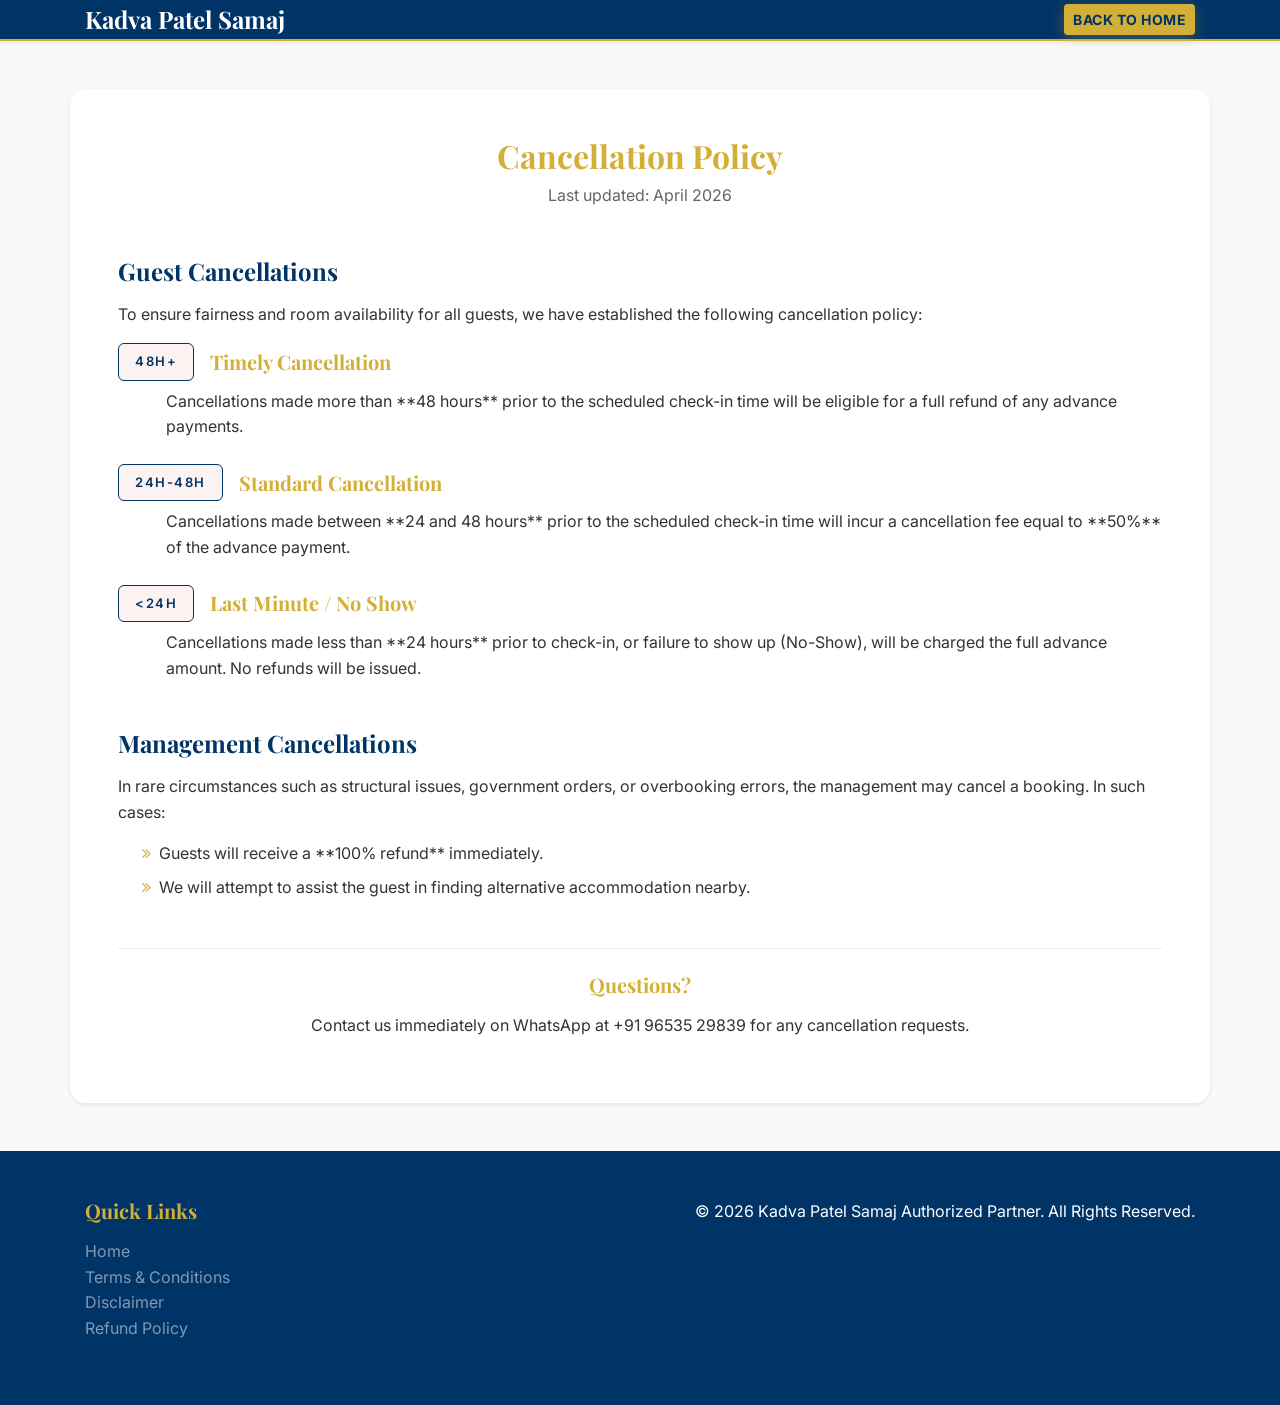
==== commit b370d663: "Update contact phone number to +91 96535 29839" ====
--- a/cancellation-policy.html
+++ b/cancellation-policy.html
@@ -67,7 +67,7 @@
 
         <div class="policy-block mb-0 text-center pt-4 border-top">
             <h3 class="h5 font-weight-bold mb-3">Questions?</h3>
-            <p>Contact us immediately on WhatsApp at +91 74047 55570 for any cancellation requests.</p>
+            <p>Contact us immediately on WhatsApp at +91 96535 29839 for any cancellation requests.</p>
         </div>
     </div>
 </div>
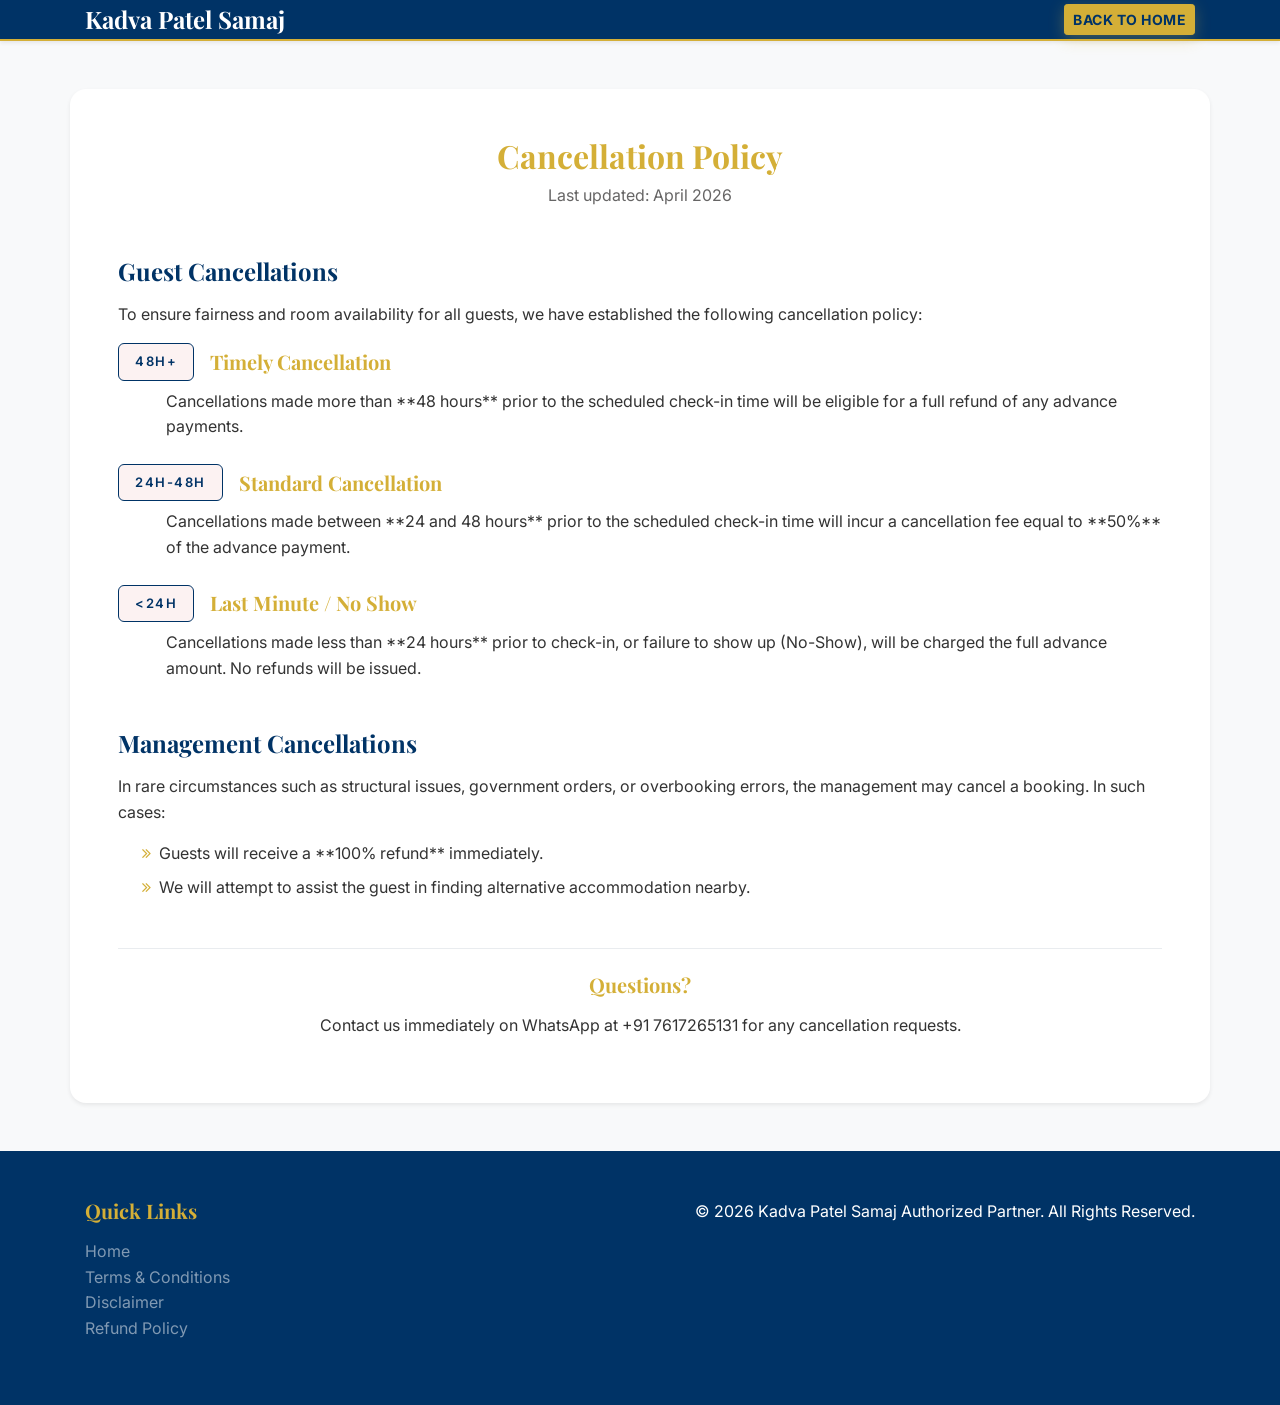
==== commit d03ba5f1: "Update contact phone number to 7617265131" ====
--- a/cancellation-policy.html
+++ b/cancellation-policy.html
@@ -67,7 +67,7 @@
 
         <div class="policy-block mb-0 text-center pt-4 border-top">
             <h3 class="h5 font-weight-bold mb-3">Questions?</h3>
-            <p>Contact us immediately on WhatsApp at +91 96535 29839 for any cancellation requests.</p>
+            <p>Contact us immediately on WhatsApp at +91 7617265131 for any cancellation requests.</p>
         </div>
     </div>
 </div>
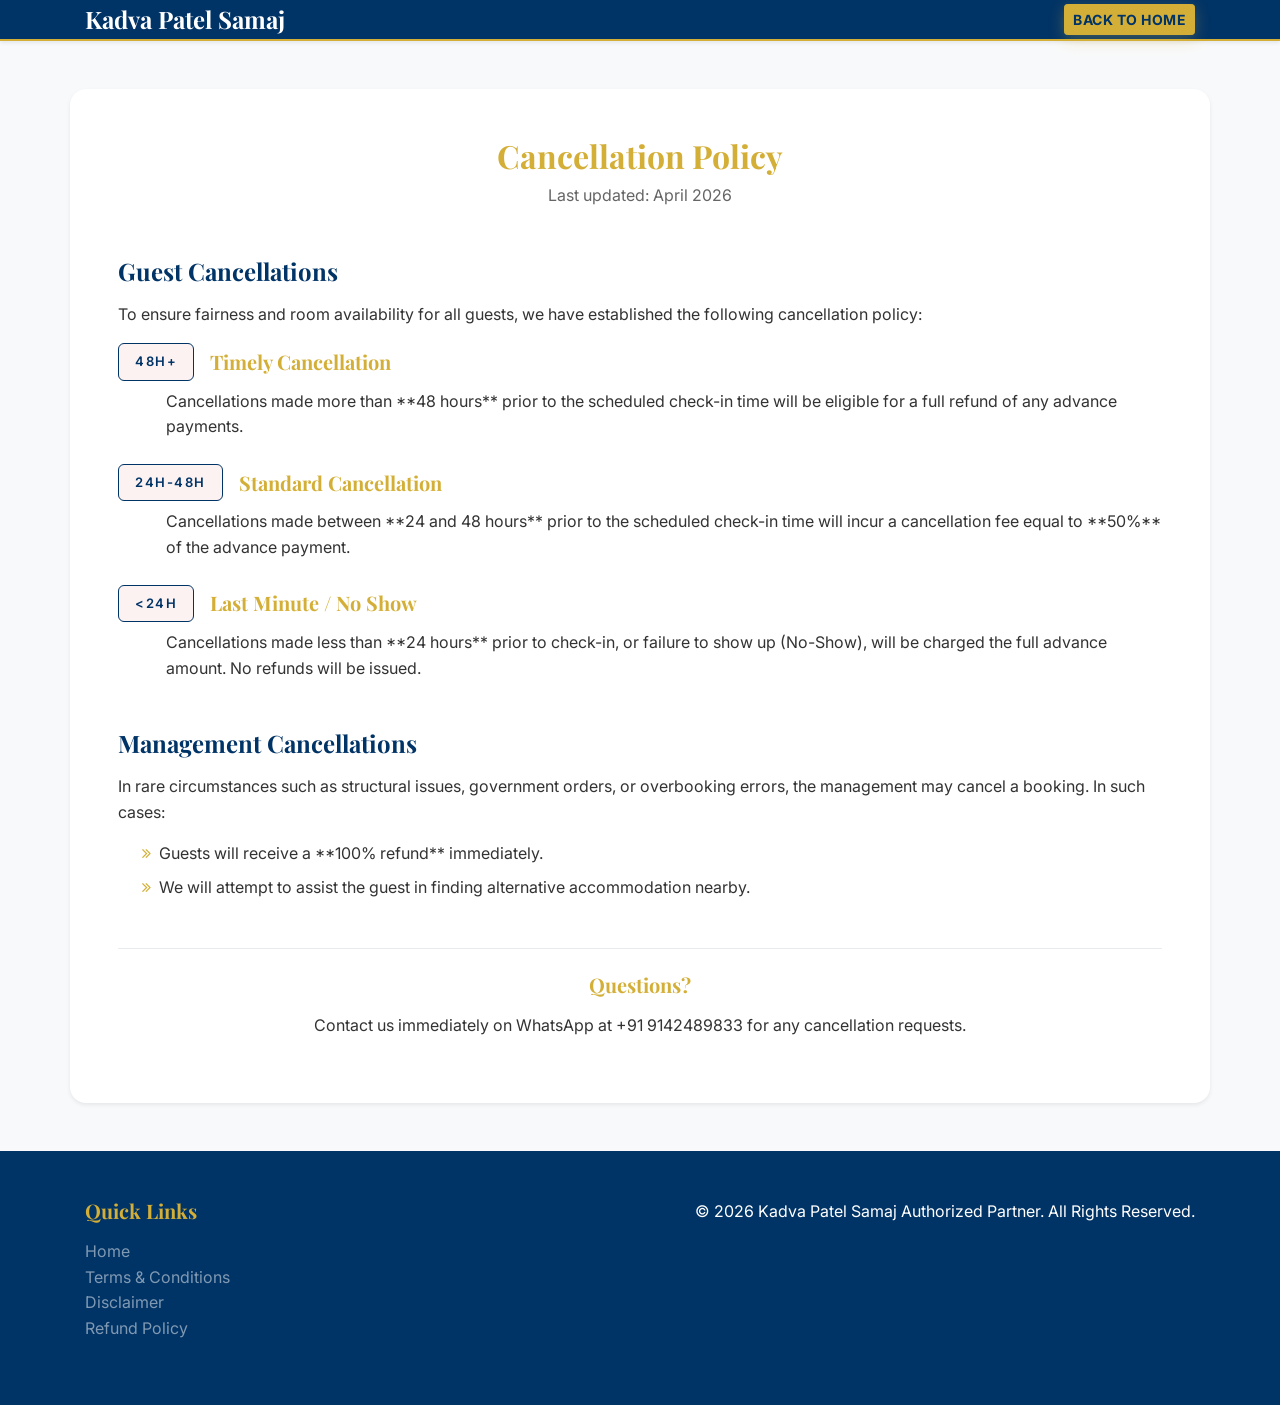
==== commit dc4e8bb9: "Update phone number to +91 9142489833" ====
--- a/cancellation-policy.html
+++ b/cancellation-policy.html
@@ -67,7 +67,7 @@
 
         <div class="policy-block mb-0 text-center pt-4 border-top">
             <h3 class="h5 font-weight-bold mb-3">Questions?</h3>
-            <p>Contact us immediately on WhatsApp at +91 7617265131 for any cancellation requests.</p>
+            <p>Contact us immediately on WhatsApp at +91 9142489833 for any cancellation requests.</p>
         </div>
     </div>
 </div>
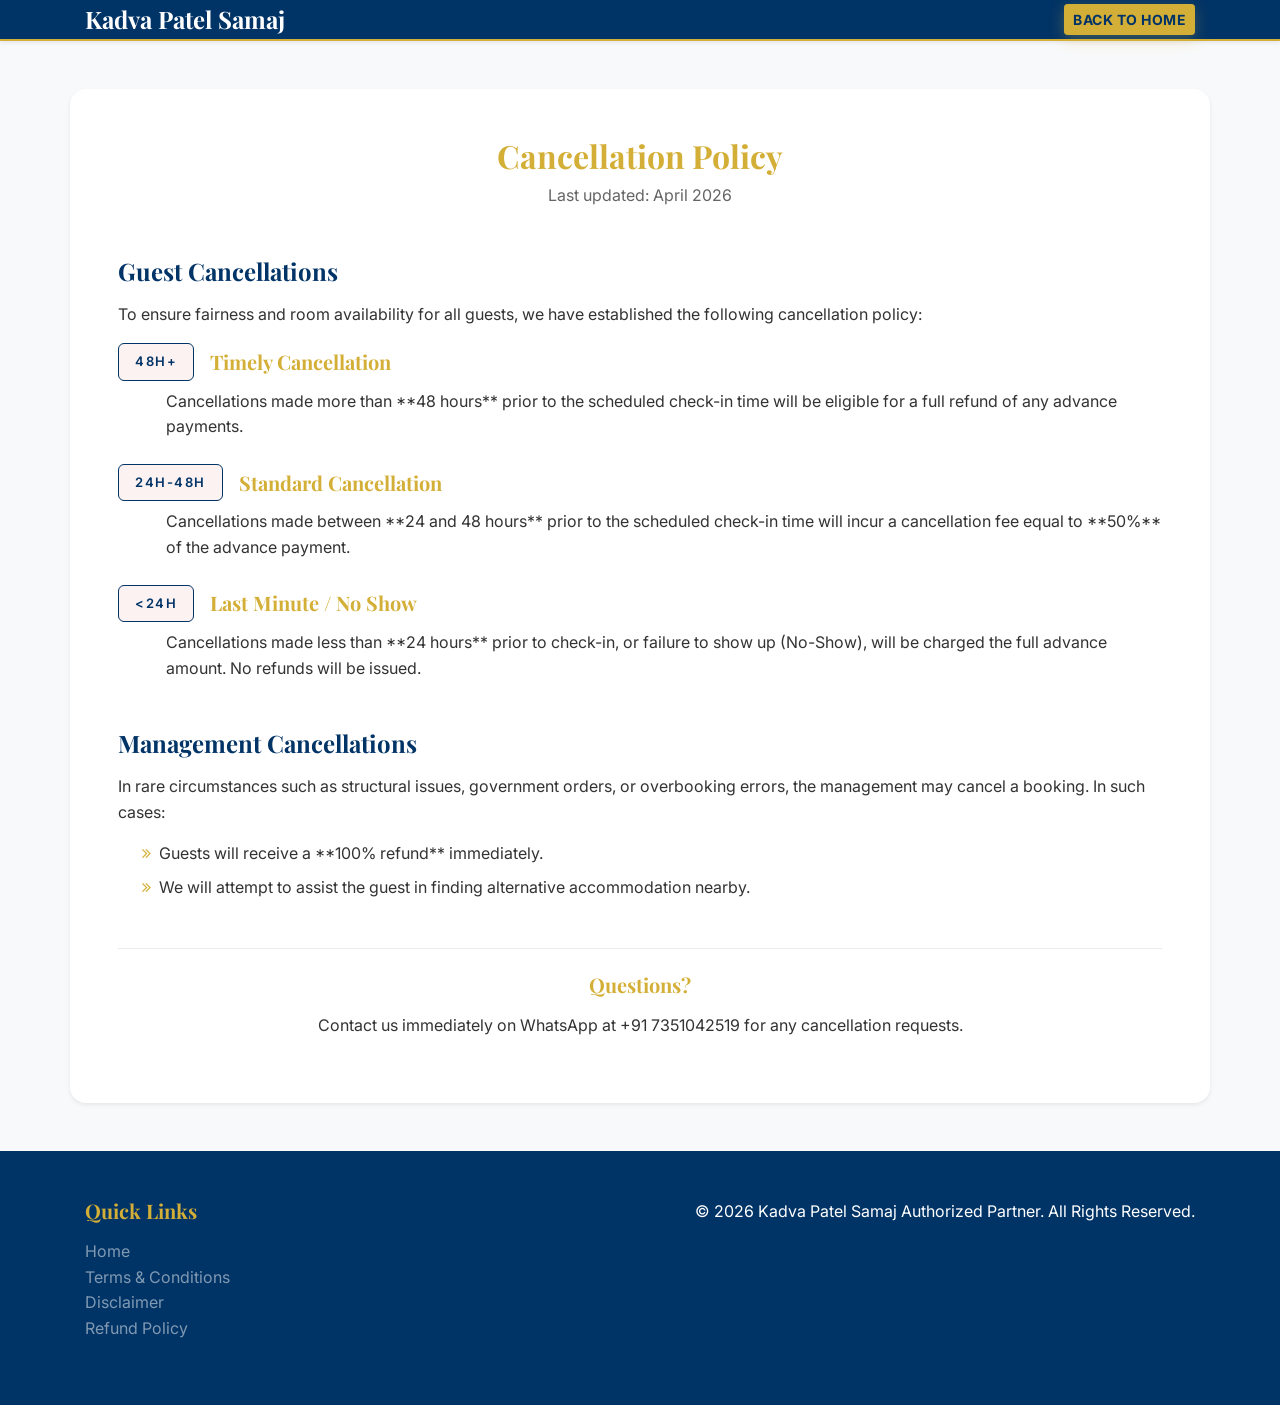
==== commit 4bd75100: "Update phone number to +91 7351042519" ====
--- a/cancellation-policy.html
+++ b/cancellation-policy.html
@@ -67,7 +67,7 @@
 
         <div class="policy-block mb-0 text-center pt-4 border-top">
             <h3 class="h5 font-weight-bold mb-3">Questions?</h3>
-            <p>Contact us immediately on WhatsApp at +91 9142489833 for any cancellation requests.</p>
+            <p>Contact us immediately on WhatsApp at +91 7351042519 for any cancellation requests.</p>
         </div>
     </div>
 </div>
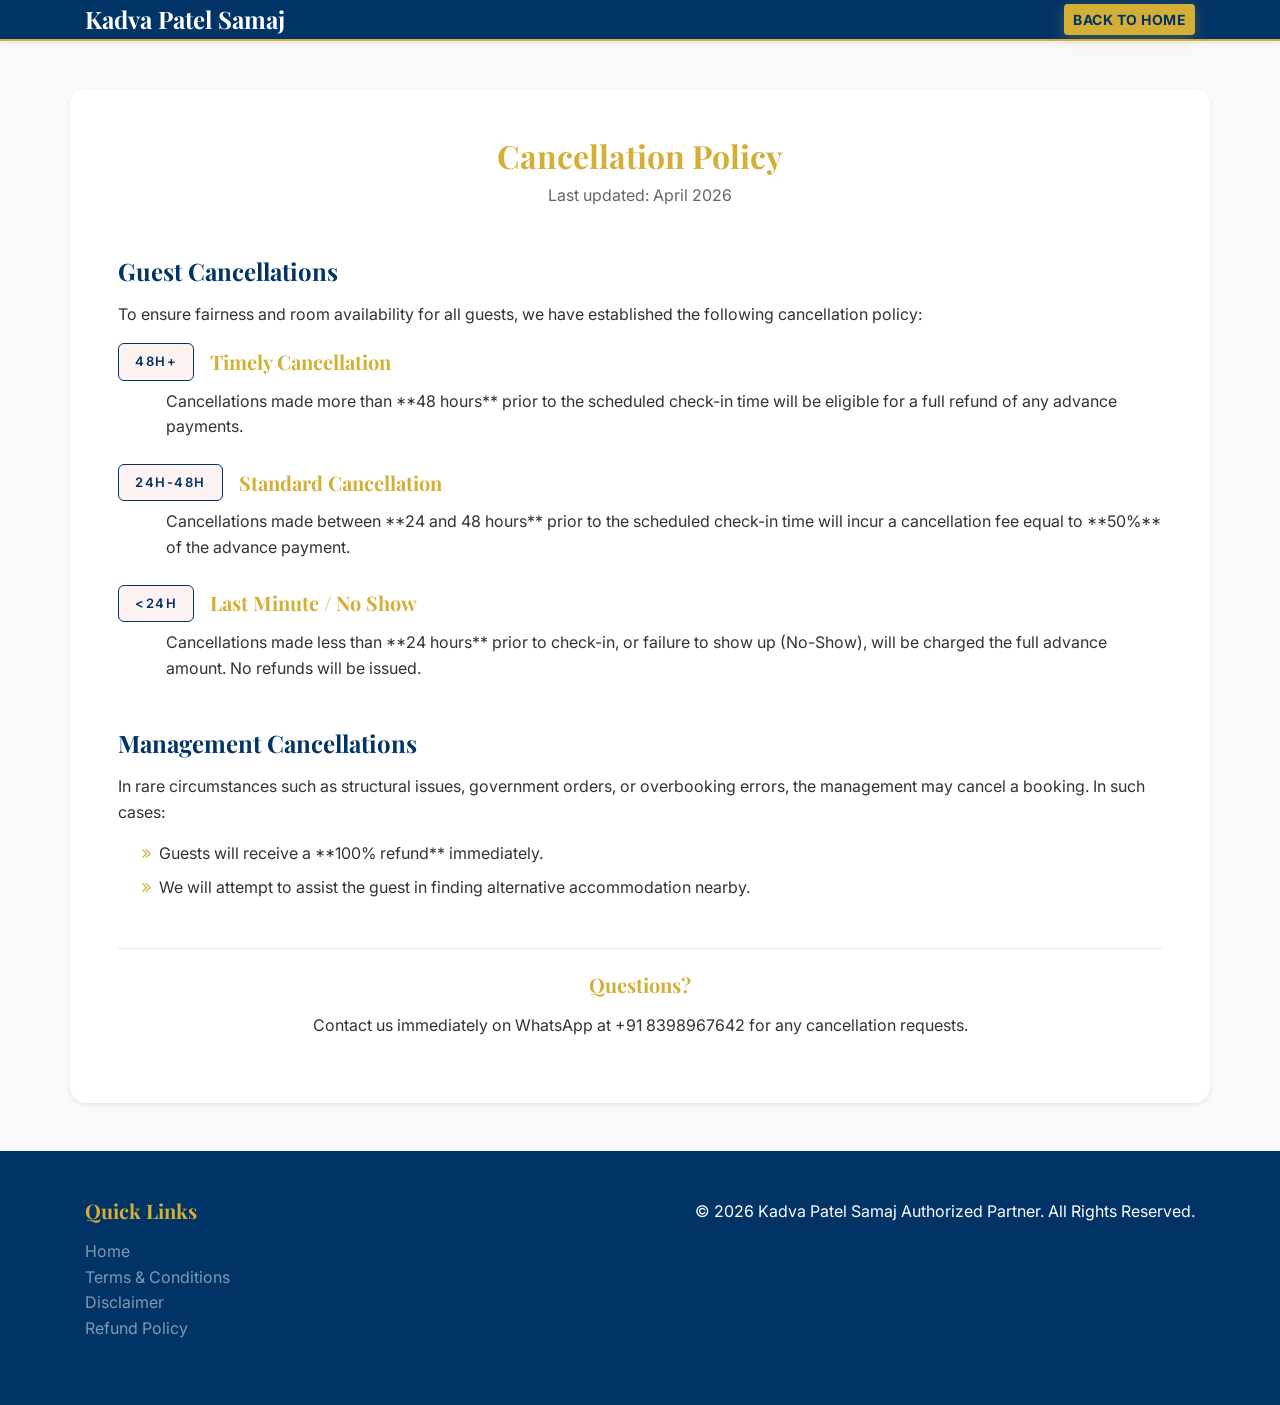
==== commit a51b9d6d: "Redesign website with Lookap design patterns and update phone number to 8398967642" ====
--- a/cancellation-policy.html
+++ b/cancellation-policy.html
@@ -67,7 +67,7 @@
 
         <div class="policy-block mb-0 text-center pt-4 border-top">
             <h3 class="h5 font-weight-bold mb-3">Questions?</h3>
-            <p>Contact us immediately on WhatsApp at +91 7351042519 for any cancellation requests.</p>
+            <p>Contact us immediately on WhatsApp at +91 8398967642 for any cancellation requests.</p>
         </div>
     </div>
 </div>
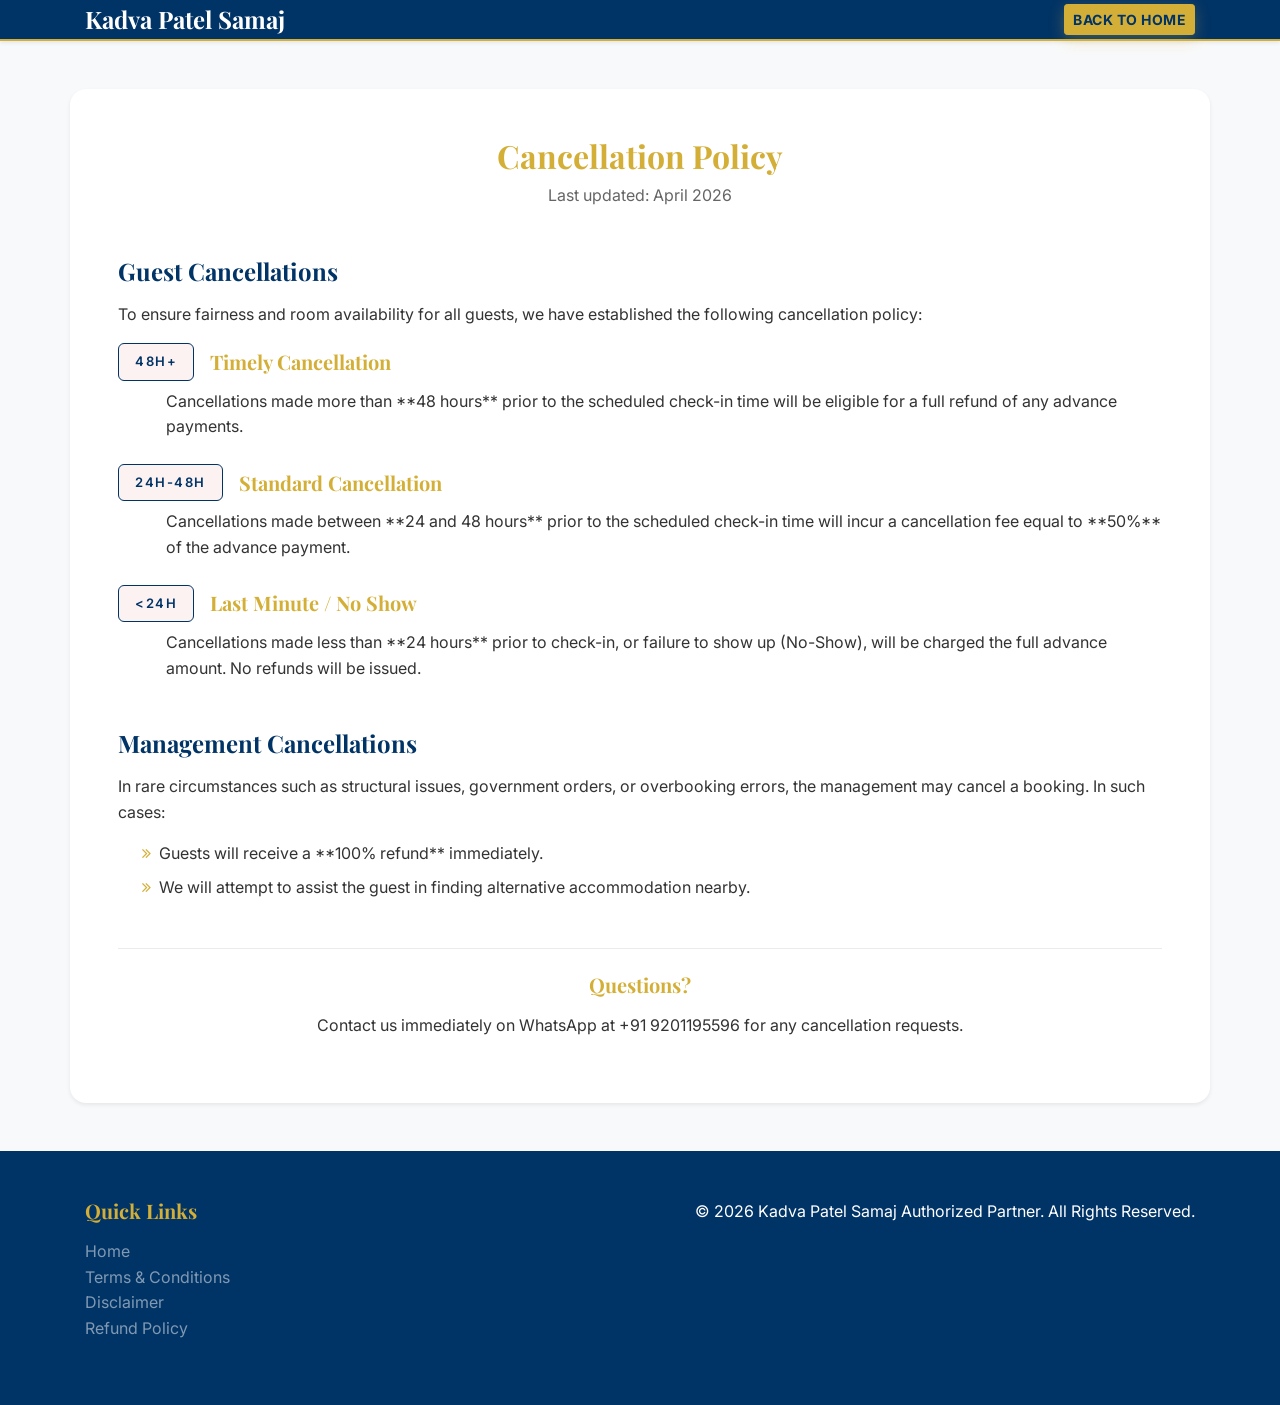
==== commit 07ce89eb: "Update contact and WhatsApp phone number to 9201195596" ====
--- a/cancellation-policy.html
+++ b/cancellation-policy.html
@@ -3,7 +3,8 @@
     <meta charset="UTF-8">
     <meta name="viewport" content="width=device-width, initial-scale=1, shrink-to-fit=no">
     <title>Cancellation Policy | Kadva Patel Samaj Authorized Partner</title>
-    <link rel="shortcut icon" href="images/u1.png" type="image/x-icon">
+    <link rel="icon" type="image/png" href="images/favicon.png">
+    <link rel="apple-touch-icon" href="images/favicon.png">
     <link href="https://fonts.googleapis.com/css?family=Caveat:400,700|Playfair+Display:400,400i,700,700i,900,900i|Sarabun:100,100i,200,200i,300,300i,400,400i,500,500i,600,600i,700,700i,800|Inter:wght@300;400;500;600;700&display=swap" rel="stylesheet">
     <link href="css/bootstrap.min.css" rel="stylesheet">
     <link href="css/custom.css" rel="stylesheet">
@@ -67,7 +68,7 @@
 
         <div class="policy-block mb-0 text-center pt-4 border-top">
             <h3 class="h5 font-weight-bold mb-3">Questions?</h3>
-            <p>Contact us immediately on WhatsApp at +91 8398967642 for any cancellation requests.</p>
+            <p>Contact us immediately on WhatsApp at +91 9201195596 for any cancellation requests.</p>
         </div>
     </div>
 </div>
